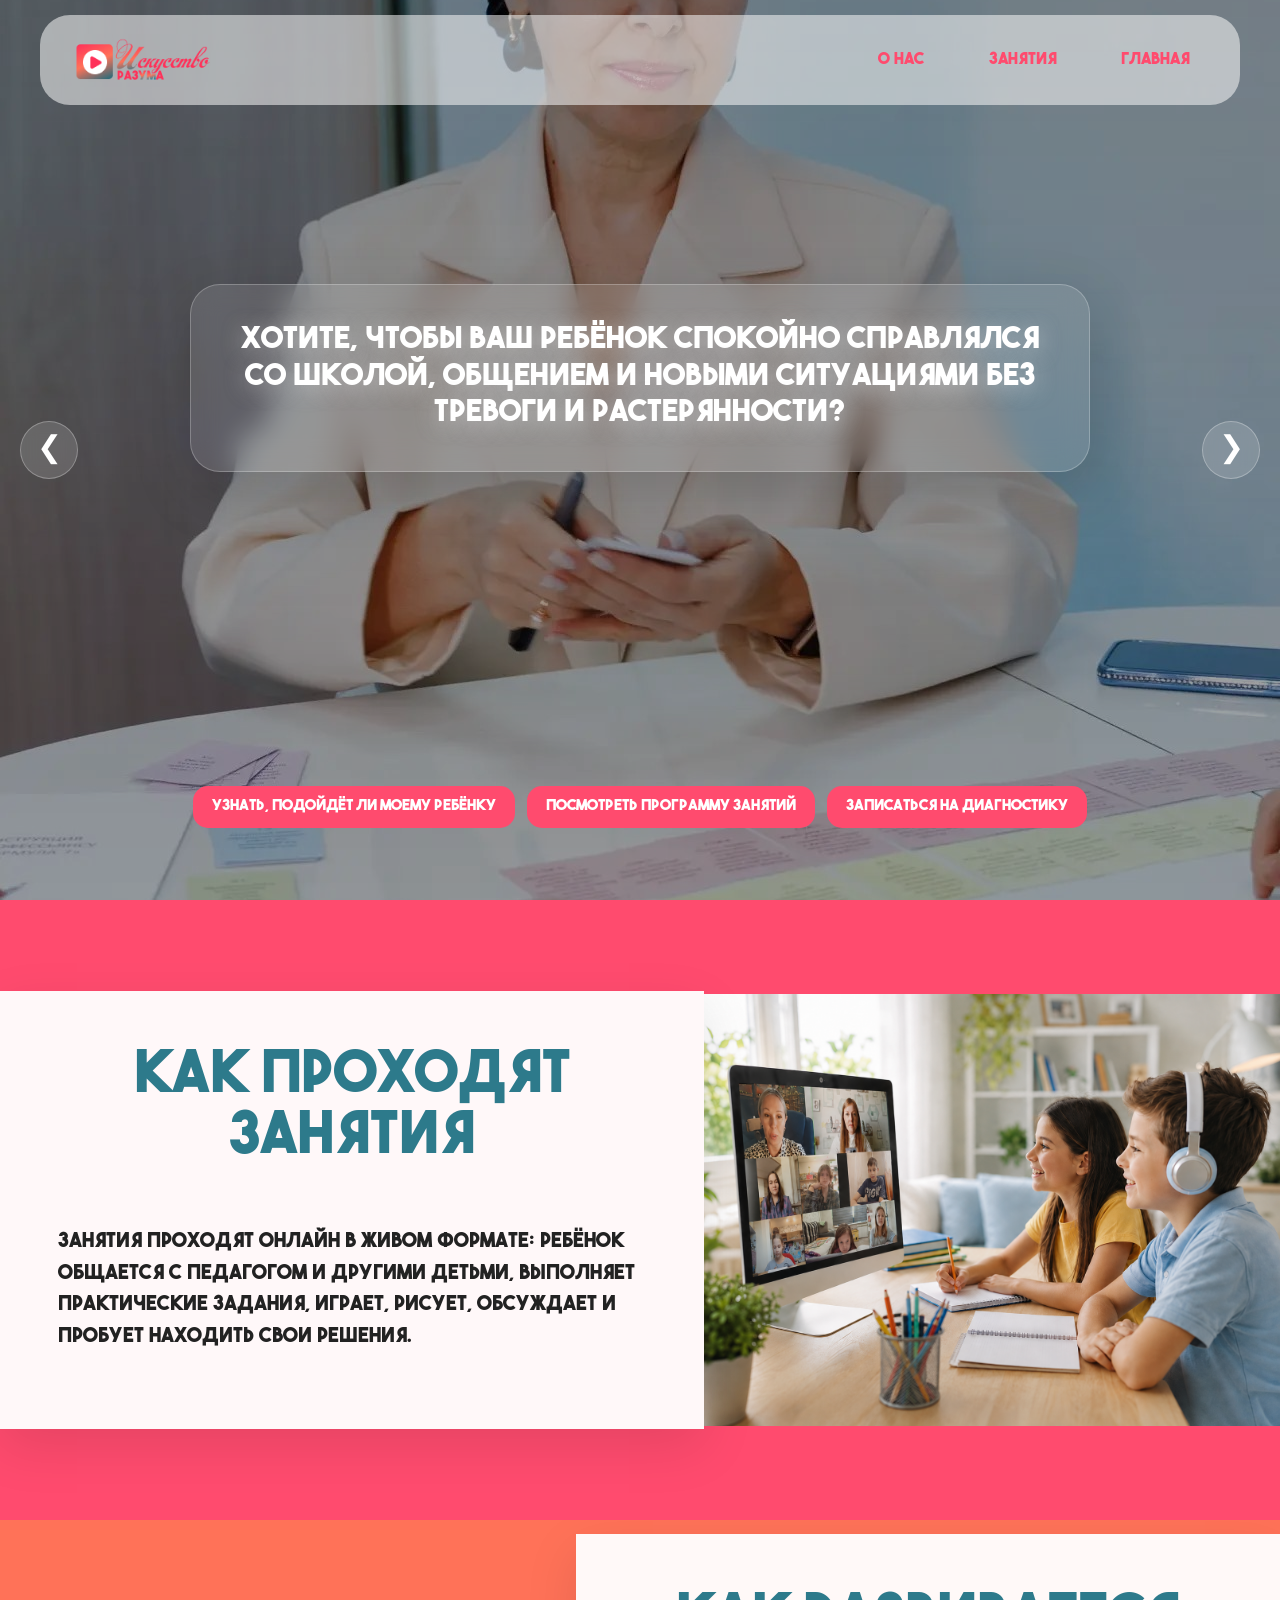
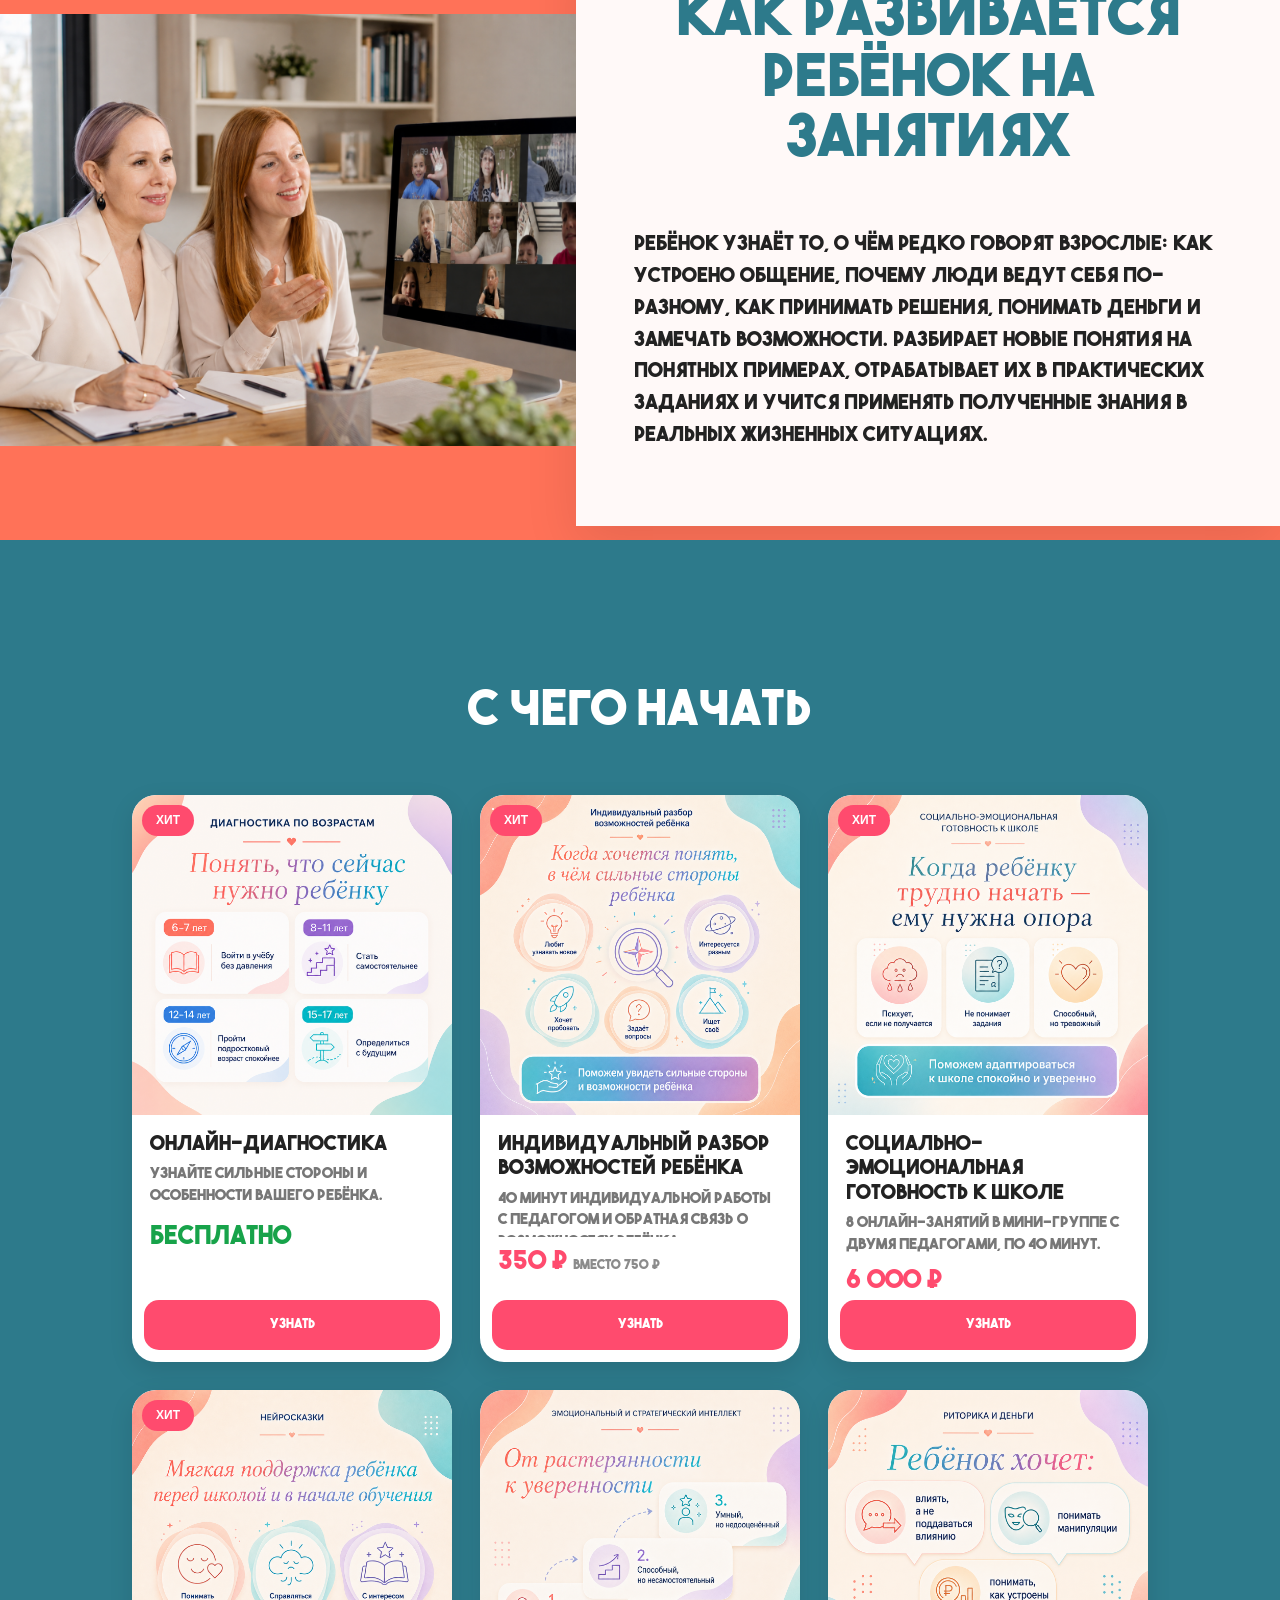
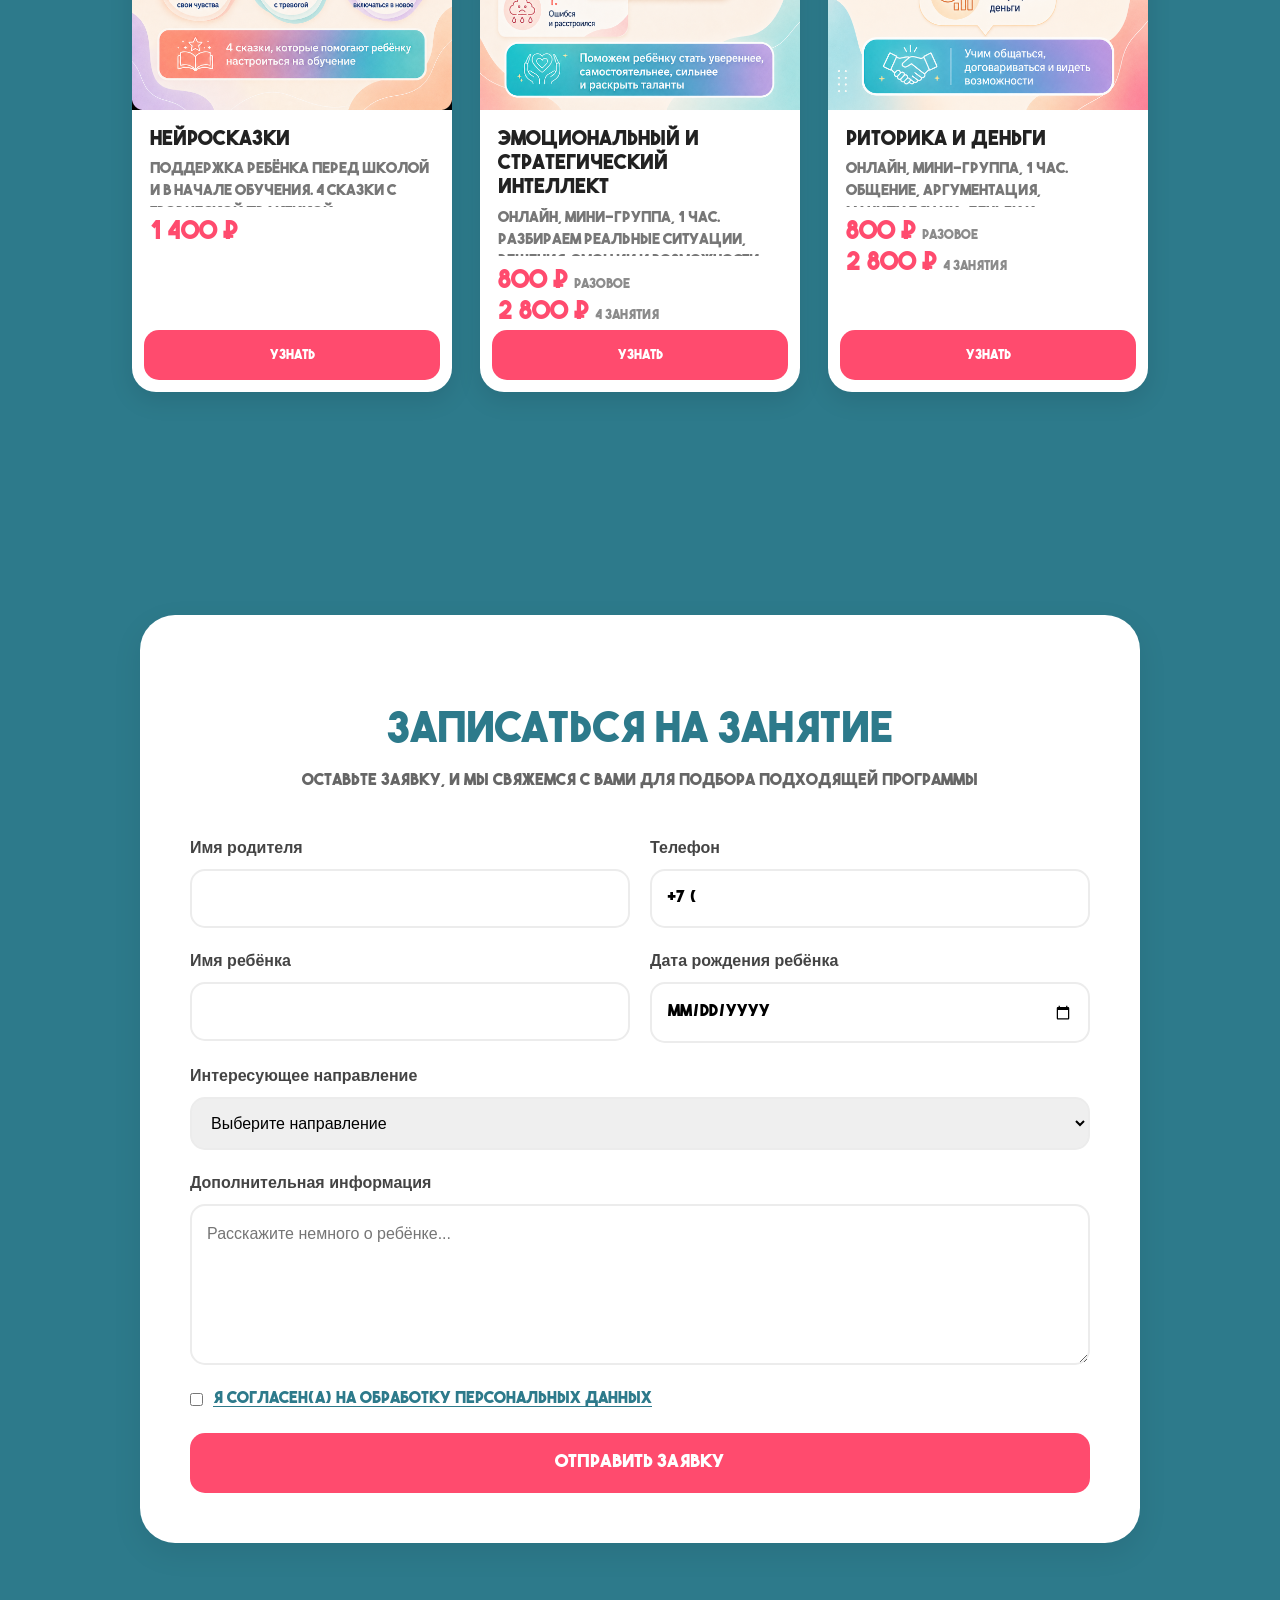
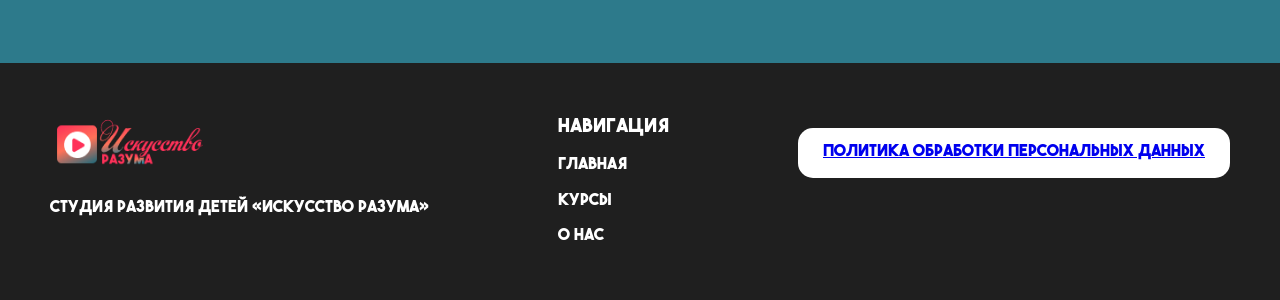
==== index.html @ f056a50c "сайт искуство разума закинул сайт" ====
<!-- Файл: index.html | Основные секции отмечены комментариями; стили находятся в css/style.css. -->
<!DOCTYPE html>
<html lang="ru">
<head>
<meta charset="UTF-8">
<meta name="viewport" content="width=device-width, initial-scale=1.0">
<title>Искусство Разума</title>

<link rel="stylesheet" href="css/style.css">
</head>

<body>

<header>
    <div class="logo"><img src="img/Frame 23.png"></div>

    <nav>
    <a href="about.html" class="nav-btn">О НАС</a>
    <a href="courses.html" class="nav-btn">ЗАНЯТИЯ</a>
    <a href="index.html" class="nav-btn">ГЛАВНАЯ</a>
    </nav>
    <button class="mobile-menu-toggle" type="button"
            aria-label="Открыть меню"
            aria-expanded="false">
        <span></span>
        <span></span>
        <span></span>
    </button>
</header>

<section class="hero-slider">
    
    
<button type="button" class="slider-btn prev">❮</button>
<button type="button" class="slider-btn next">❯</button>
    <div class="slides">

        <div class="slide active">
            <img src="img/1.jfif" alt="">
            <div class="slide-content">
                <h2>
                    Хотите, чтобы ваш ребёнок спокойно справлялся со школой, общением и новыми ситуациями без тревоги и растерянности?
                </h2>
            </div>
        </div>

        <div class="slide">
            <img src="img/2.jfif" alt="">
            <div class="slide-content">
                <h2>
                    На занятиях студии «Искусство Разума» через игру, 
                    творчество и практические задания ребёнок учится понимать себя, 
                    находить решения в непривычных ситуациях, общаться и действовать самостоятельно.
                </h2>
            </div>
        </div>

        <div class="slide">
            <img src="img/3.jfif" alt="">
            <div class="slide-content">
                <h2>
                    У нас не кружок творчества.
Игра, рисование и другие практики здесь становятся способом учиться думать, 
понимать себя, общаться и находить решения в реальных жизненных ситуациях
                </h2>
            </div>
        </div>

        <div class="slide">
            <img src="img/4.jfif" alt="">
            <div class="slide-content">
                <h2>В результате занятий ребёнок:</h2>
                <ul class="slide-list">
                    <li>Легче адаптируется к школе и коллективу</li>
                    <li>Лучше понимает неожиданные ситуации</li>
                    <li>Получает навыки общения и самостоятельности</li>
                    <li>Осваивает основы финансовой грамотности</li>
                </ul>
                

    
</div>
            </div>
        </div>

    </div>

    
<div class="hero-buttons">

        <a href="#register" class="hero-btn open-course" data-course="diagnostic">
            Узнать, подойдёт ли моему ребёнку
        </a>

        <a href="courses.html" class="hero-btn">
            Посмотреть программу занятий
        </a>

        <a href="#register" class="hero-btn open-course" data-course="diagnostic">
            Записаться на диагностику
        </a>

    </div>
</section>

<div class="slider-dots">

    <span class="dot active"></span>
    <span class="dot"></span>
    <span class="dot"></span>
    <span class="dot"></span>

</div>
<section class="teacher-section pink-section">

    <div class="teacher-info">

        <div class="teacher-title">
            <span class="blue"><h1>Как проходят занятия</h1></span>  
        </div>
    <br>
        <div class="teacher-text">
            <p>
                Занятия проходят онлайн в живом формате: ребёнок общается 
                с педагогом и другими детьми, выполняет практические задания, 
                играет, рисует, обсуждает и пробует находить свои решения.
            </p>
        
        </div>

    </div>

    <div class="teacher-photo">
        <img src="img/фото 1.png">
    </div>

</section>



<section class="teacher-section orange-section">

    <div class="teacher-photo">
        <img src="img/фото 2.png">
    </div>

    <div class="teacher-info">

        <div class="teacher-title">
            <span class="blue"><h1>Как развивается ребёнок на занятиях</h1></span>
            
        </div>
        <br>
        <p>
            Ребёнок узнаёт то, о чём редко говорят взрослые: как устроено общение, 
            почему люди ведут себя по-разному, как принимать решения, понимать деньги и замечать возможности. 
            Разбирает новые понятия на понятных примерах, отрабатывает их в практических заданиях и учится 
            применять полученные знания в реальных жизненных ситуациях.

    </div>

</section>




<section class="bestsellers">

    <h2 class="section-title">С чего начать</h2>

    <div class="best-grid">

        <div class="bestseller" data-course="diagnostic">
            <div class="badge">ХИТ</div>
            <div class="course-photo"><img src="img/диагн.png" alt="Онлайн-диагностика"></div>
            <h3>Онлайн-диагностика</h3>
            <p class="course-desc">Узнайте сильные стороны и особенности Вашего ребёнка.</p>
            <p class="price free">Бесплатно</p>
            <button type="button" class="course-btn open-course" data-course="diagnostic">УЗНАТЬ</button>
        </div>

        <div class="bestseller" data-course="individual">
            <div class="badge">ХИТ</div>
            <div class="course-photo"><img src="img/инд разбор (1).png" alt="Индивидуальный разбор возможностей ребёнка"></div>
            <h3>Индивидуальный разбор возможностей ребёнка</h3>
            <p class="course-desc">40 минут индивидуальной работы с педагогом и обратная связь о возможностях ребёнка.</p>
            <p class="price">350 ₽ <span class="old-price">вместо 750 ₽</span></p>
            <button type="button" class="course-btn open-course" data-course="individual">УЗНАТЬ</button>
        </div>

        <div class="bestseller" data-course="school-ready">
            <div class="badge">ХИТ</div>
            <div class="course-photo"><img src="img/СЭИ.png" alt="Социально-эмоциональная готовность к школе"></div>
            <h3>Социально-эмоциональная готовность к школе</h3>
            <p class="course-desc">8 онлайн-занятий в мини-группе с двумя педагогами, по 40 минут.</p>
            <p class="price">6 000 ₽</p>
            <button type="button" class="course-btn open-course" data-course="school-ready">УЗНАТЬ</button>
        </div>

        <div class="bestseller" data-course="neuro">
            <div class="badge">ХИТ</div>
            <div class="course-photo"><img src="img/НейроСказки (1).png" alt="НейроСказки"></div>
            <h3>НейроСказки</h3>
            <p class="course-desc">Поддержка ребёнка перед школой и в начале обучения. 4 сказки с творческой практикой.</p>
            <p class="price">1 400 ₽</p>
            <button type="button" class="course-btn open-course" data-course="neuro">УЗНАТЬ</button>
        </div>

        <div class="bestseller" data-course="intelligence">
            <div class="course-photo"><img src="img/интеллект.png" alt="Эмоциональный и стратегический интеллект"></div>
            <h3>Эмоциональный и стратегический интеллект</h3>
            <p class="course-desc">Онлайн, мини-группа, 1 час. Разбираем реальные ситуации, решения, эмоции и возможности.</p>
            <p class="price">800 ₽ <span class="price-note">разовое</span><br>2 800 ₽ <span class="price-note">4 занятия</span></p>
            <button type="button" class="course-btn open-course" data-course="intelligence">УЗНАТЬ</button>
        </div>

        <div class="bestseller" data-course="rhetoric">
            <div class="course-photo"><img src="img/риторика и деньги.png" alt="Риторика и Деньги"></div>
            <h3>Риторика и Деньги</h3>
            <p class="course-desc">Онлайн, мини-группа, 1 час. Общение, аргументация, манипуляции, деньги и осознанный выбор.</p>
            <p class="price">800 ₽ <span class="price-note">разовое</span><br>2 800 ₽ <span class="price-note">4 занятия</span></p>
            <button type="button" class="course-btn open-course" data-course="rhetoric">УЗНАТЬ</button>
        </div>

    </div>
</section>


<!-- ///////////////////////////////////////////////////////// -->
<section class="registration" id="register">


    <h2>Записаться на занятие</h2>

    <p class="form-subtitle">
        Оставьте заявку, и мы свяжемся с вами для подбора подходящей программы
    </p>

    <form class="register-form" id="registerForm" action="#" method="post">

        <div class="form-row">

            <div class="input-group">
                <label for="parentName">Имя родителя</label>
                <input id="parentName" name="parent_name" type="text" autocomplete="name" required>
            </div>

            <div class="input-group">
                <label for="phone">Телефон</label>
                <input id="phone" name="phone" type="tel" inputmode="tel" autocomplete="tel" value="+7 (" placeholder="+7 (___) ___-__-__" maxlength="18" required>
            </div>

        </div>

        <div class="form-row">

            <div class="input-group">
                <label for="childName">Имя ребёнка</label>
                <input id="childName" name="child_name" type="text" required>
            </div>

            <div class="input-group">
                <label for="childBirthDate">Дата рождения ребёнка</label>
                <input id="childBirthDate" name="child_birth_date" type="date" required>
            </div>

        </div>

        <div class="input-group">

            <label for="courseSelect">Интересующее направление</label>

            <select id="courseSelect" name="course" required>
                <option value="" selected disabled>Выберите направление</option>
                <option value="diagnostic">Онлайн-диагностика</option>
                <option value="individual">Индивидуальный разбор возможностей ребёнка</option>
                <option value="school-ready">Социально-эмоциональная готовность к школе (6–8 лет)</option>
                <option value="neuro">НейроСказки — поддержка ребёнка перед школой и в начале обучения</option>
                <option value="intelligence">Эмоциональный и стратегический интеллект (8–16 лет)</option>
                <option value="rhetoric">Риторика и Деньги (10–17 лет)</option>
            </select>

        </div>

        <div class="input-group">

            <label>Дополнительная информация</label>

            <textarea
                id="additionalInfo"
                name="additional_info"
                rows="5"
                placeholder="Расскажите немного о ребёнке..."
            ></textarea>

        </div>

        <div class="checkbox">

            <input
                type="checkbox"
                id="agree"
                name="personal_data_consent"
                value="1"
                required
            >

            <label for="agree">
                <a href="FAQ.html">Я согласен(а) на обработку персональных данных</a>
            </label>

        </div>

        <button type="submit" class="submit-btn">
            Отправить заявку
        </button>

    </form>

</section>
<button type="button" id="scrollTopBtn">↑</button>
<footer id="contacts">

    <div class="footer-left">

            <img

                src="img/Frame 23.png"

                

            >

            <p>

                Студия развития детей

                «Искусство Разума»

            </p>

        </div>

    <div class="footer-center">

        <h3>Навигация</h3>

        <a href="index.html">Главная</a>
        <a href="courses.html">Курсы</a>
        <a href="about.html">О нас</a>

    </div>

    <div class="footer-right">


         <a
            href="FAQ.html"
            class="faq-btn"
        >Политика обработки персональных данных</a>

    </div>

</footer>

<!-- ///////////////////////////////////////////////////////// -->
 <!-- skript form -->
<!-- ///// -->
<script src="js/script.js" defer></script>
<script src="js/site-content.js" defer></script>
<script src="js/cloudflare-api.js"></script>
</body>
</html>
---- css/style.css ----
/* ---------- 0. ШРИФТЫ И ПЕРЕМЕННЫЕ ---------- */

@font-face {
    font-family: "SchoolTitle";
  src: url("../fonts/TheBoldFontPro(CyrLat)-Bold.ttf") format("truetype"),
         url("../fonts/TheBoldFontPro(CyrLat)-Bold.woff2") format("woff2");
    font-weight: 400;
    font-style: normal;
}

@font-face {
    font-family: "SchoolText";
    src: url("../fonts/TheBoldFontPro(CyrLat)-Bold.ttf") format("truetype"),
         url("../fonts/TheBoldFontPro(CyrLat)-Bold.woff2") format("woff2");
    font-weight: 700;
    font-style: normal;
}

/* @font-face {
    font-family: "ArtMind";
    src: url("../fonts/ArtMind.woff2") format("woff2"),
         url("../fonts/ArtMind.ttf") format("truetype");
    font-weight: 400;
    font-style: normal;
} */

:root{
    --green:#1b2d1c;
    --beige:#ddddc6;
    --gold:#d9b215;
    --light:#f7f6f2;
    --radius:24px;
    --shadow: 0 12px 35px rgba(0,0,0,.08);
    --transition:.35s ease;
}

/* ---------- 1. ГЛОБАЛЬНЫЕ НАСТРОЙКИ ---------- */

*{
    margin:0;
    padding:0;
    box-sizing:border-box;
}

html{
    scroll-behavior:smooth;
    overflow-x:hidden;
}

body{
    margin:0;
    background: var(--light);
    color:#222;
    /* Единый базовый шрифт для всего документа до переопределения */
    font-family: Arial, sans-serif;
    line-height: 1.6;
}

/* Переопределение базовых тегов после body */
h1,
h2,
h3,
h4,
p,
a,
button,
input,
select,
textarea {
    font-family: inherit;
    line-height: inherit;
}

/* Специфичные семейства шрифтов */
h1,
/* h2, */
.hero-title,
.logo {
    font-family: "SchoolTitle";
    font-weight: 400;
    line-height: 1.05;
}

h2,
h3,
h4,
p,
a,
button,
input,
.select {
    font-family: "SchoolText";
}

/* ---------- 2. ХЕДЕР И ОБЩИЕ ЭЛЕМЕНТЫ ---------- */

header{
    position: fixed;
    top: 15px;
    left: 50%;
    transform: translateX(-50%);
    width: calc(100% - 30px);
    max-width: 1200px;
    height: 90px;
    z-index: 1000;
    display: flex;
    justify-content: space-between;
    align-items: center;
    padding: 15px 30px;
    background: rgba(247, 247, 247, 0.555);
    border-radius: 30px;
}

.logo img{
    height:55px;
    display: block;
}

nav a{
    text-decoration:none;
    margin-left:20px;
    color:#FF4B6E;
    font-weight:bold;
    transition: color var(--transition);
}
.nav-btn{
     overflow:hidden;
    position: relative;
    padding: 10px 20px;
    border-radius: 30px;
    color: #FF4B6E;
    transition: all var(--transition);
    text-decoration: none;
}

.nav-btn::before{
    content:"";
    position:absolute;
    left:50%;
    top:50%;
    width:0;
    height:0;
    background:#FF4B6E;
    border-radius:40px;
    transform:translate(-50%,-50%);
    transition:width var(--transition), height var(--transition);
    z-index:-1;
}

.nav-btn:hover::before{
    width:110%;
    height:110%;
}

.nav-btn:hover{
    color:#2D7A8B;
}

footer{
    background:#1f1f1f;
    color:white;
    margin-top:80px;
    padding:50px;
    display:flex;
    justify-content:space-between;
    align-items:flex-start;
    gap:40px;
    flex-wrap:wrap;
}

.footer-left img{
    height:60px;
    margin-bottom:15px;
}

.footer-center,
.footer-right{
    display:flex;
    flex-direction:column;
    gap:10px;
}

.footer-center a{
    color:white;
    text-decoration:none;
    transition:.3s;
}

.footer-center a:hover{
    color:#FF4B6E;
}

.faq-btn{
    margin-top:15px;
    border:none;
    padding:12px 25px;
    border-radius:15px;
    background:rgb(255, 255, 255);
    cursor:pointer;
    font-weight:700;
    transition: var(--transition);
}

/* Кнопка скролла вверх */
#scrollTopBtn{
    position:fixed;
    bottom:30px;
    left:50%;
    transform:translateX(-50%);
    width:60px;
    height:60px;
    border:none;
    border-radius:50%;
    background:#FF4B6E;
    color:white;
    font-size:28px;
    cursor:pointer;
    z-index:9999;
    opacity:0;
    visibility:hidden;
    transition:.3s;
    box-shadow: 0 8px 20px rgba(0,0,0,.25);
}

#scrollTopBtn.show{
    opacity:1;
    visibility:visible;
}

#scrollTopBtn:hover{
    transform: translateX(-50%) translateY(-5px);
    background:#FF4B6E;
}

/* ---------- 3. ГЛАВНАЯ СТРАНИЦА (HERO) ---------- */

.course{
    background:
    linear-gradient(
        135deg,
        rgba(255,255,255,.95),
        rgba(255,255,255,.75)
    );
    backdrop-filter:blur(10px);
}

.slide::before{
    content:"";
    position:absolute;
    inset:0;
    background:
    linear-gradient(
        rgba(0,0,0,.45),
        rgba(0,0,0,.35)
    );
    z-index:1;
}

.hero-slider{
    position:relative;
    width:100%;
    height:100vh;
    overflow:hidden;
}

.slide{
    position:absolute;
    width:100%;
    height:100%;
    opacity:0;
    transition:opacity 1s ease-in-out;
}

.slide.active{
    opacity:1;
}

.slide img{
    width:100%;
    height:100%;
    object-fit:cover;
}
.slide-list{
    color:#fff;
    margin-top:20px;
    text-align:left;
    padding-left:25px;
    font-size:22px;
}

.slide-list li{
    margin-bottom:10px;
}

.slide-content{
    position:absolute;
    z-index:2;
    left:50%;
    top:50%;
    transform:translate(-50%,-50%);
    max-width:1100px;
    text-align:center;
    padding:40px;
    backdrop-filter:blur(10px);
    background:rgba(255, 255, 255, 0.08);
    border:1px solid rgba(255,255,255,.15);
    border-radius:30px;
}

.slide.active .slide-content{
    animation:slideText .8s ease forwards;
}

@keyframes slideText{
    from{
        opacity:0;
        transform: translate(-50%,-40%);
    }
    to{
        opacity:1;
        transform: translate(-50%,-50%);
    }
}

.slide-content h2{
    color:white;
    font-size:30px;
    line-height:1.15;
    max-width:800px;
    margin:auto;
    text-shadow: 0 4px 20px rgba(227, 227, 227, 0.5);
}

.slider-dots{
    position:absolute;
    bottom:40px;
    left:50%;
    transform:translateX(-50%);
   z-index: 8; /* Меньше, чем у кнопок */
}

.dot{
    width:14px;
    height:14px;
    border-radius:50%;
    background:white;
    opacity:.4;
    cursor:pointer;
    transition: all var(--transition);
}

.dot.active{
    opacity:1;
    transform:scale(1.3);
    background:#FF4B6E;
}

.slider-btn{
    position:absolute;
    top:50%;
    transform:translateY(-50%);
    width:70px;
    height:70px;
    border:none;
    border-radius:50%;
    background:rgba(250, 250, 250, 0.2);
    color:white;
    font-size:30px;
    cursor:pointer;
    z-index:100;
    transition: all var(--transition);
}

.prev{ left:20px; }
.next{ right:20px; }

.slider-btn:hover{
    transform:scale(1.12) translateY(-50%);
    background:white;
    color:#222;
}

.hero-buttons{
    display:flex;
    justify-content:center;
    gap:20px;
    flex-wrap:wrap;
    position:absolute;
    left: 50%;
    transform: translateX(-50%); /* Центрируем горизонтально */
    bottom: 18%; /* <--- ВНИМАНИЕ НА ЭТО ЗНАЧЕНИЕ! */
    z-index: 9; /* Над точками навигации (.dot) */
}

.hero-btn{
    background:#FF4B6E;
    color:white;
    text-decoration:none;
    padding:16px 25px;
    border-radius:18px;
    font-weight:700;
    transition:all var(--transition);
    display:inline-flex;
    align-items:center;
    justify-content:center;
}

.hero-btn:hover{
    background:#FF4B6E;
    transform:translateY(-3px);
}

/* ---------- 4. РАЗДЕЛ СПЕЦИАЛИСТОВ ---------- */

.teacher-section{
    width:100%;
    min-height:600px;
    display:flex;
    align-items:flex-end;      /* Фото прижимаются вниз */
    justify-content:space-between;
    padding:0;
    overflow:hidden;
}

.teacher-info{
    width:55%;
    margin:40px;
    background:#fff;
    border-radius:35px;
    padding:35px;
    z-index:2;
}


.teacher-photo{
    width:45%;
    height:600px;
    display:flex;
    align-items:flex-end;      /* Фото стоит на "полу" */
}

.teacher-photo img{
    width:100%;
    height:100%;
    object-fit:contain;
    object-position:bottom;
    display:block;
}

.teacher-title .blue{
    display:block;
    font-size:58px;
    color:#2D7A8B;
    font-weight:900;
}

.teacher-title .red{
    display:block;
    font-size:46px;
    color:#FF4B6E;
    font-weight:900;
}

.teacher-title .sub{
    display:block;
    font-size:22px;
    color:#FF4B6E;
    margin-top:10px;
}

.pink-section{ background:#FF4B6E; }
.orange-section{ background:#FF7258; }

.teacher-info h2{
    font-size:48px;
    margin-bottom:30px;
    color:#FF4B6E;
}

.teacher-text{
    display:flex;
    gap:40px;
}

.teacher-text p{
    flex:1;
}

/* ---------- 5. ЛУЧШИЕ ПРОДАЖИ ---------- */

.bestsellers{
    background:#2D7A8B;
    padding:100px 0;
}

.section-title{
    text-align:center;
    font-size:48px;
    font-weight:700;
    margin-bottom:50px;
    color:#ffffff;
}

.best-grid{
    display:grid;
    grid-template-columns: repeat(auto-fit, minmax(260px, 280px));
    justify-content:center;
    gap:25px;
}

.bestseller{
    display:flex;
    flex-direction:column;
    min-height:430px;
    background:white;
    border-radius:25px;
    overflow:hidden;
    box-shadow:0 5px 11px rgba(0,0,0,.08);
    position:relative;
    transition:transform var(--transition);
}

.bestseller:hover{
    transform:translateY(-8px);
}

.badge{
    position:absolute;
    top:10px;
    left:10px;
    background:#FF4B6E;
    color:white;
    padding:6px 14px;
    border-radius:20px;
    font-size:12px;
    font-weight:700;
    z-index:10;
}

.new{
    background:#FF7258;
}

.course-photo{
    height:180px;
    background:#efefef;
    overflow:hidden;
}

.course-photo img{
    width:100%;
    height:100%;
    object-fit:cover;
}

.bestseller h3{
    padding:15px 15px 5px;
    font-size:22px;
    overflow-wrap: break-word;
    word-break: break-word;
}

.course-desc{
    flex: 1;
    padding:0 15px;
    color:#666666;
    line-height:1.5;
    overflow-wrap:break-word;
}

.price{
    padding:10px 15px;
    font-size:28px;
    font-weight:bold;
    color:#ff4f87;
}

.free{
    color:#17a34a;
}

.course-btn{
    margin-top:auto;
    width:calc(100% - 20px);
    height:50px;
    margin:15px 10px;
    border:none;
    border-radius:15px;
    background:#FF4B6E;
    color:white;
    text-decoration:none;
    display:flex;
    justify-content:center;
    align-items:center;
    font-weight:700;
    transition:background var(--transition), transform var(--transition);
    cursor:pointer;
}

.course-btn:hover{
    background:#FF4B6E;
    transform:translateY(-3px);
}

/* ---------- 6. РЕГИСТРАЦИЯ ---------- */

.registration{
    max-width:1000px;
    margin:120px auto;
    background:white;
    padding:50px;
    border-radius:35px;
    box-shadow:0 10px 30px rgba(0,0,0,.08);
}

.registration h2{
    text-align:center;
    font-size:42px;
    margin-bottom:10px;
    color:#2D7A8B;
}

.form-subtitle{
    text-align:center;
    color:#666;
    margin-bottom:40px;
}

.register-form{
    display:flex;
    flex-direction:column;
    gap:20px;
}

.form-row{
    display:grid;
    grid-template-columns:1fr 1fr;
    gap:20px;
}

.input-group{
    display:flex;
    flex-direction:column;
}

.input-group label{
    margin-bottom:8px;
    font-weight:600;
    color:#444;
}

.input-group input,
.input-group select,
.input-group textarea{
    padding:15px;
    border:2px solid #ececec;
    border-radius:15px;
    font-size:16px;
    transition:border-color var(--transition);
}

.input-group input:focus,
.input-group select:focus,
.input-group textarea:focus{
    outline:none;
    border-color:#FF4B6E;
}

.checkbox{
    display:flex;
    align-items:center;
    gap:10px;
}

.submit-btn{
    height:60px;
    border:none;
    border-radius:15px;
    background:#FF4B6E;
    color:white;
    font-size:18px;
    font-weight:700;
    cursor:pointer;
    transition:all var(--transition);
}

.submit-btn:hover{
    background:#FF4B6E;
    transform:translateY(-3px);
}

/* ---------- 7. СТРАНИЦА "О НАС" ---------- */

/* =========================================================
   ABOUT — ОСНОВНОЙ ФОН СТРАНИЦЫ
========================================================= */

body {
    background: #2D7A8B;
}


/* =========================================================
   ABOUT — ГЛАВНЫЙ ЭКРАН
========================================================= */

.about-hero {
    position: relative;

    width: 100%;
    min-height: 100vh;

    display: flex;
    align-items: center;
    justify-content: center;

    padding: 120px 20px 60px;

    box-sizing: border-box;

    background-image:
        linear-gradient(
            rgba(20, 50, 60, 0.45),
            rgba(20, 50, 60, 0.60)
        ),
        url("../img/about-main.jpg");

    background-size: cover;
    background-position: center;
    background-repeat: no-repeat;
}


/* =========================================================
   СТЕКЛЯННЫЙ БЛОК НА ГЛАВНОМ ЭКРАНЕ
========================================================= */

.about-hero__glass {
    width: min(850px, 90%);

    padding: 50px 60px;

    box-sizing: border-box;

    text-align: center;

    border-radius: 30px;

    background: rgba(255, 255, 255, 0.15);

    border: 1px solid rgba(255, 255, 255, 0.40);

    backdrop-filter: blur(14px);
    -webkit-backdrop-filter: blur(14px);

    box-shadow:
        0 15px 45px rgba(0, 0, 0, 0.25);
}


/* ГЛАВНЫЙ ЗАГОЛОВОК */

.about-hero__glass h1 {
    margin: 0 0 25px;

    font-family: "SchoolTitle", sans-serif;

    font-size: clamp(50px, 7vw, 95px);

    line-height: 1;

    color: #FF4B6E;
}


/* ОБЫЧНЫЙ ТЕКСТ */

.about-hero__glass p {
    margin: 0 auto;

    max-width: 750px;

    font-family: "SchoolText", sans-serif;

    font-size: clamp(18px, 2vw, 27px);

    line-height: 1.5;

    color: #ffffff;
}


/* =====================================================
   БЛОК ДИПЛОМОВ
===================================================== */

.diploma-section {
    width: 100%;

    padding: 80px 8%;

    box-sizing: border-box;

    display: grid;

    grid-template-columns: repeat(3, 1fr);

    gap: 25px;

    background: #2D7A8B;
}


/* КАРТОЧКИ */

.diploma-card {
    min-height: 230px;

    padding: 35px 25px;

    border: 1px solid rgba(255,255,255,0.45);

    border-radius: 30px;

    background: rgba(255,255,255,0.14);

    backdrop-filter: blur(12px);
    -webkit-backdrop-filter: blur(12px);

    cursor: pointer;

    text-align: center;

    transition: 0.3s ease;

    box-shadow:
        0 10px 30px rgba(0,0,0,0.12);
}


.diploma-card:hover {
    transform: translateY(-8px);

    background: rgba(255,255,255,0.22);

    box-shadow:
        0 20px 40px rgba(0,0,0,0.2);
}


.diploma-card h3 {
    margin: 0 0 18px;

    font-family: "SchoolTitle", sans-serif;

    font-size: 34px;

    line-height: 1.1;

    color: #FF4B6E;
}


.diploma-card p {
    margin: 0;

    font-family: "SchoolText", sans-serif;

    font-size: 18px;

    line-height: 1.5;

    color: white;
}


/* =====================================================
   ВСПЛЫВАЮЩЕЕ ОКНО
===================================================== */

.diploma-popup {

    position: fixed;

    inset: 0;

    z-index: 10000;

    display: none;

    align-items: center;

    justify-content: center;

    padding: 20px;

    box-sizing: border-box;

    background: rgba(0,0,0,0.75);
}


/* КОГДА ОКНО ОТКРЫТО */

.diploma-popup.show {
    display: flex;
}


/* БЕЛОЕ ОКНО */

.diploma-popup-box {

    position: relative;

    width: min(1000px, 95vw);

    max-height: 90vh;

    overflow-y: auto;

    padding: 45px;

    box-sizing: border-box;

    border-radius: 30px;

    background: white;

    box-shadow:
        0 25px 80px rgba(0,0,0,0.4);
}


/* ЗАГОЛОВОК */

.diploma-popup-box h2 {

    margin: 0 60px 35px 0;

    font-family: "SchoolTitle", sans-serif;

    font-size: 45px;

    line-height: 1.1;

    color: #FF4B6E;
}


/* КРЕСТИК */

.diploma-popup-close {

    position: absolute;

    top: 15px;

    right: 15px;

    width: 50px;

    height: 50px;

    border: none;

    border-radius: 50%;

    background: #FF4B6E;

    color: white;

    font-size: 35px;

    line-height: 45px;

    cursor: pointer;

    transition: 0.25s ease;
}


.diploma-popup-close:hover {

    transform: rotate(90deg);

    background: #e83d5f;
}


/* =====================================================
   ФОТОГРАФИИ
===================================================== */

.diploma-photos {

    display: grid;

    grid-template-columns: repeat(3, 1fr);

    gap: 20px;
}


.diploma-photos img {

    width: 100%;

    height: 300px;

    display: block;

    object-fit: contain;

    padding: 10px;

    box-sizing: border-box;

    border-radius: 18px;

    background: #f3f3f3;
}


/* =====================================================
   ТЕЛЕФОН
===================================================== */

@media (max-width: 900px) {

    .diploma-section {

        grid-template-columns: 1fr;

        padding: 60px 20px;

    }


    .diploma-card {

        min-height: 180px;

    }


    .diploma-popup-box {

        padding: 35px 20px 25px;

    }


    .diploma-popup-box h2 {

        font-size: 35px;

    }


    .diploma-photos {

        grid-template-columns: 1fr;

    }


    .diploma-photos img {

        height: 350px;

    }

}
.stats {
    width: 100%;

    display: grid;

    grid-template-columns: repeat(4, 1fr);

    gap: 25px;

    padding: 80px 8%;

    box-sizing: border-box;

    background: #2D7A8B;
}


.stat {
    min-height: 210px;

    padding: 30px;

    display: flex;

    flex-direction: column;

    align-items: center;

    justify-content: center;

    box-sizing: border-box;

    text-align: center;

    border-radius: 30px;

    border: 1px solid rgba(255, 255, 255, 0.4);

    background: rgba(255, 255, 255, 0.15);

    backdrop-filter: blur(12px);
    -webkit-backdrop-filter: blur(12px);

    box-shadow:
        0 10px 25px rgba(0, 0, 0, 0.12);
}


.stat h2 {
    margin: 0 0 15px;

    font-family: "SchoolTitle", sans-serif;

    font-size: clamp(48px, 5vw, 75px);

    line-height: 1;

    color: #FF4B6E;
}


.stat p {
    margin: 0;

    font-family: "SchoolText", sans-serif;

    font-size: 18px;

    line-height: 1.5;

    color: #ffffff;
}



/* ---------- 8. СТРАНИЦА КУРСОВ ---------- */

.courses-page{
    display:flex;
    gap:40px;
    padding:40px;
    margin-top: 120px;
}

.filters{
    width: 330px;
    background:rgb(255, 255, 255);
    padding:25px;
    border-radius:25px;
    box-shadow:0 8px 25px rgba(0,0,0,.08);
    height:fit-content;
}

.filters h2{
    text-align:center;

    color:#FF4B6E;

    margin-bottom:30px;

    font-size:30px;
}

.filter-group h3{

    margin-bottom:15px;

    color:#444;

    font-size:18px;

}

.filter-group{

    margin-bottom:30px;

    padding-bottom:25px;

    border-bottom:1px solid #ececec;

}
.filter-btn {

    width:100%;

    padding:14px 18px;

    margin-bottom:10px;

    border:none;

    border-radius:16px;

    background:#f3f3f3;

    cursor:pointer;

    transition:.25s;

    text-align:left;

    font-size:15px;

}
    
   


.filter-btn:hover{

    background:#ffe6ef;

    color:#ff4f87;

    transform:translateX(6px);

}

.filter-btn.active{
    background:#FF4B6E;
    color:white;
    box-shadow:0 5px 15px rgba(255,79,135,.4);
    transform:scale(1.03);
}
.reset-filters{

    width:100%;

    height:52px;

    border:none;

    border-radius:16px;

    background:#1b2d1c;

    color:white;

    font-size:16px;

    cursor:pointer;

    transition:.3s;

}

.reset-filters:hover{

    background:#29472a;

    transform:translateY(-2px);

}

.courses-grid{
    flex:1;
    display:grid;
    grid-template-columns: repeat(auto-fit, minmax(260px, 280px));
    justify-content:center;
    align-content:start;
    gap:25px;
}

.course-card{
    display:flex;
    flex-direction:column;
    min-height:420px;
    background:rgb(255, 255, 255);
    border-radius:25px;
    overflow:hidden;
    box-shadow:0 8px 20px rgba(0,0,0,.08);
    position:relative;
    transition:transform var(--transition);
}

.course-card:hover{
    transform:translateY(-8px);
}

.course-card .badge{
    position:absolute;
    top:15px;
    left:15px;
    background:#FF4B6E;
    color:white;
    padding:6px 14px;
    border-radius:20px;
    font-size:12px;
    z-index:10;
}

.course-photo{
    height:180px;
    background:#efefef;
    display:flex;
    justify-content:center;
    align-items:center;
}

.course-photo img{
    width:100%;
    height:100%;
    object-fit:cover;
}

.course-card h3{
    padding:15px 15px 5px;
    font-size:22px;
    overflow-wrap:break-word;
    word-break:break-word;
}

.course-card p{
    margin-bottom:15px;
    padding:0 15px;
    color:#FF4B6E;
    font-size:24px;
    font-weight:bold;
}

.course-desc{
    padding:0 15px;
    min-height:80px;
    overflow-wrap:break-word;
    flex-grow: 1;
}

.course-card button,
.course-card .course-btn{
    width:calc(100% - 20px);
    height:50px;
    margin:15px 10px;
    border:none;
    border-radius:15px;
    background:#FF4B6E;
    color:white;
    text-decoration:none;
    display:flex;
    justify-content:center;
    align-items:center;
    font-weight:700;
    cursor:pointer;
    transition:background var(--transition), transform var(--transition);
}

.course-card button:hover,
.course-card .course-btn:hover{
    background:#FF4B6E;
    transform:translateY(-3px);
}
.courses-page{

    display:flex;

    gap:40px;

    padding:40px;

    margin-top:120px;

    align-items:flex-start;

}


/* ---------- 9. АДАПТИВ ---------- */

@media(max-width:1200px){
    .about-frame__top{
        grid-template-columns: 1fr;
        text-align: center;
    }
    .about-frame__subtitle{
        text-align: center;
    }
}

@media(max-width:900px){
    .about-frame{
        padding-top:170px;
    }
    .about-frame__title{
        font-size:42px;
    }
    .stats{
        grid-template-columns: repeat(2, 1fr);
        padding:40px;
    }
    .about-hero{
        padding: 40px 20px;
    }
    .about-hero h1{
        font-size: 60px;
    }
    .courses-page{
        flex-direction: column;
    }
    .filters{
        width: 100%;
    }
}


/* adaptiv */
/* Адаптивность */
@media screen and (max-width: 768px) {
    /* Для телефонов и маленьких планшетов (портретная ориентация) */

    .slide-content h1 { /* Уменьшаем заголовок */
        font-size: 24px !important; /* Важно перебить inline-стили из HTML */
        line-height: 1.5;
    }

    .slide-content ul li { /* Если есть список */
        margin-bottom: 10px;
        font-size: 18px;
    }

    .slide-content {
        top: calc(50% + 9vh); /* Сдвигаем текст ниже по центру */
        padding: 20px; /* Убираем лишние отступы внутри овала */
    }

    .hero-buttons-new,
    .slider-dots {
        bottom: 16%; /* Поднимаем всё вверх, т.к. экран стал выше */
    }
}

@media screen and (min-width: 768px) and (max-width: 1024px) {
    /* Для средних планшетов (альбомная/портретная ориентация) */

    .slide-content h1 {
        font-size: 36px;
    }

    .slide-content {
        max-width: none; /* Растягиваем текст на всю ширину */
        width: 80%;
        left: 10%;
    }

    .hero-buttons-new a {
        padding: 14px 28px; /* Делаем кнопки чуть уже для удобства */
    }
}

@media screen and (min-width: 1024px) and (max-width: 1200px) {
    /* Для больших планшетов и ноутбуков с маленьким разрешением */

    .slide-content h1 {
        font-size: 48px;
    }

    .hero-buttons-new,
    .slider-dots {
        bottom: auto; /* Возвращаемся к фиксированным значениям */
        transform: none;
    }

    .hero-buttons-new {
        position: relative; /* Вытаскиваем их из абсолютного позиционирования */
        display: flex;
        justify-content: center;
        gap: 30px;
        margin-top: 40px; /* Отступ от текста */
    }

    .slider-dots {
        margin-top: 20px; /* Переносим точки вниз */
    }
}




.course-modal{
    position:fixed;
    inset:0;
    background:rgba(0,0,0,.65);
    display:none;
    justify-content:center;
    align-items:center;
    z-index:9999;
}

.course-modal.active{
    display:flex;
}

.modal-content{
    width:900px;
    max-width:95%;
    background:#fff;
    border-radius:35px;
    overflow:hidden;
    display:grid;
    grid-template-columns:1fr 1fr;
}

.modal-left{
    position:relative;
    display:flex;
    justify-content:center;
    align-items:center;
    min-height:550px;
}

.modal-left img{
    width:90%;
    max-height:450px;
    object-fit:contain;
}

.modal-right{
    padding:40px;
    border-left:8px solid #ff4f87;
    display:flex;
    flex-direction:column;
}

.modal-right h2{
    font-size:42px;
    margin-bottom:20px;
}

.modal-right h3{
    margin-bottom:15px;
}

.modal-right ul{
    margin-left:20px;
    line-height:2;
    flex:1;
}

.modal-btn{
    width:280px;
    height:60px;
    margin-top:30px;
    align-self:flex-end;
    display:flex;
    justify-content:center;
    align-items:center;
    background:#ff4f87;
    color:#fff;
    text-decoration:none;
    border-radius:30px;
    font-weight:700;
}

.modal-btn:hover{
    background:#ff2d74;
}

.close-modal{
    position:absolute;
    right:30px;
    top:20px;
    font-size:40px;
    cursor:pointer;
    z-index:20;
}

.modal-arrow{
    position:absolute;
    width:45px;
    height:45px;
    border:none;
    border-radius:50%;
    background:#ff4f87;
    color:#fff;
    cursor:pointer;
}

.modal-arrow.prev{
    left:20px;
}

.modal-arrow.next{
    right:20px;
}

/* =========================================================
   RESPONSIVE DESIGN
   Десктопные стили выше не меняются.
   Ниже — только адаптация существующей версии.
   ========================================================= */

html,
body {
    max-width: 100%;
}

body {
    overflow-x: hidden;
}

img,
video {
    max-width: 100%;
}

button,
a,
input,
select,
textarea {
    -webkit-tap-highlight-color: transparent;
}


/* =========================
   TABLETS / SMALL LAPTOPS
   ========================= */

@media (max-width: 1024px) {

    header {
        width: calc(100% - 28px);
        padding: 14px 22px;
    }

    .courses-page {
        gap: 25px;
        padding: 35px 25px;
    }

    .filters {
        width: 270px;
        flex: 0 0 270px;
    }

    .courses-grid {
        grid-template-columns: repeat(2, minmax(0, 1fr));
        gap: 22px;
    }

    .best-grid {
        grid-template-columns: repeat(2, minmax(260px, 300px));
    }

    .teacher-info {
        width: 55%;
        margin: 30px;
        padding: 30px;
    }

    .teacher-photo {
        width: 45%;
        height: 560px;
    }

    .teacher-title .blue {
        font-size: clamp(40px, 5vw, 58px);
    }

    .teacher-title .red {
        font-size: clamp(32px, 4vw, 46px);
    }

    .teacher-text {
        gap: 24px;
    }

    .registration {
        width: calc(100% - 50px);
        margin: 80px auto;
        padding: 40px;
    }

    .stats {
        padding: 55px 35px;
    }

    .about-frame__top {
        width: calc(100% - 50px);
    }
}


/* =========================
   MOBILE NAV + TABLET PORTRAIT
   ========================= */

.mobile-menu-toggle {
    display: none;
}

@media (max-width: 768px) {

    /* ---------- GLOBAL ---------- */

    body {
        min-width: 0;
    }

    /* ---------- HEADER ---------- */

    header {
        top: 10px;
        width: calc(100% - 20px);
        height: 68px;
        padding: 10px 16px;
        border-radius: 22px;
    }

    .logo img {
        height: 44px;
        max-width: 170px;
        object-fit: contain;
    }

    .mobile-menu-toggle {
        width: 46px;
        height: 46px;
        padding: 10px;
        border: 0;
        border-radius: 14px;
        background: rgba(255, 255, 255, .8);
        display: flex;
        flex-direction: column;
        justify-content: center;
        align-items: center;
        gap: 5px;
        cursor: pointer;
        flex: 0 0 46px;
        z-index: 1101;
    }

    .mobile-menu-toggle span {
        display: block;
        width: 23px;
        height: 2px;
        border-radius: 3px;
        background: #FF4B6E;
        transition: transform .3s ease, opacity .2s ease;
    }

    .mobile-menu-toggle.active span:nth-child(1) {
        transform: translateY(7px) rotate(45deg);
    }

    .mobile-menu-toggle.active span:nth-child(2) {
        opacity: 0;
    }

    .mobile-menu-toggle.active span:nth-child(3) {
        transform: translateY(-7px) rotate(-45deg);
    }

    header nav {
        position: fixed;
        top: 76px;
        right: 0;
        width: min(280px, calc(100vw - 30px));
        padding: 14px;
        display: flex;
        flex-direction: column;
        gap: 6px;
        background: rgba(247, 247, 247, .97);
        border-radius: 22px;
        box-shadow: 0 18px 45px rgba(0,0,0,.16);
        transform: translateY(-12px) scale(.98);
        transform-origin: top right;
        opacity: 0;
        visibility: hidden;
        pointer-events: none;
        transition: opacity .25s ease, transform .25s ease, visibility .25s ease;
    }

    header nav.mobile-open {
        opacity: 1;
        visibility: visible;
        pointer-events: auto;
        transform: translateY(0) scale(1);
    }

    header nav a,
    .nav-btn {
        margin-left: 0;
        min-height: 48px;
        padding: 12px 16px;
        display: flex;
        align-items: center;
        justify-content: center;
        border-radius: 15px;
    }

    /* ---------- HERO ---------- */

    .hero-slider {
        height: 100svh;
        min-height: 680px;
        max-height: 900px;
    }

    .slide-content {
        top: 44%;
        width: calc(100% - 36px);
        max-width: none;
        padding: 22px 18px;
        border-radius: 23px;
    }

    .slide-content h2 {
        font-size: clamp(21px, 5.2vw, 30px);
        line-height: 1.25;
    }

    .slide-list {
        margin-top: 14px;
        padding-left: 22px;
        font-size: clamp(16px, 4vw, 22px);
        text-align: left;
    }

    .slide-list li {
        margin-bottom: 7px;
    }

    .slider-btn {
        width: 48px;
        height: 48px;
        font-size: 20px;
        top: 43%;
    }

    .prev {
        left: 10px;
    }

    .next {
        right: 10px;
    }

    .hero-buttons {
        width: calc(100% - 32px);
        bottom: 8%;
        gap: 9px;
        flex-direction: column;
        align-items: stretch;
    }

    .hero-btn {
        min-height: 48px;
        width: 100%;
        padding: 12px 16px;
        border-radius: 15px;
        text-align: center;
        font-size: 14px;
    }

    .slider-dots {
        bottom: 2.5%;
        display: flex;
        gap: 9px;
    }

    .dot {
        width: 11px;
        height: 11px;
        flex: 0 0 11px;
    }

    /* ---------- TEACHERS ---------- */

    .teacher-section {
        min-height: 0;
        display: flex;
        flex-direction: column;
        align-items: stretch;
        justify-content: flex-end;
    }

    .teacher-section.orange-section {
        flex-direction: column;
    }

    .teacher-info {
        order: 1;
        width: calc(100% - 28px);
        margin: 20px 14px 0;
        padding: 24px 20px;
        border-radius: 25px;
    }

    .teacher-photo {
        order: 2;
        width: 100%;
        height: auto;
        min-height: 330px;
        display: flex;
        align-items: flex-end;
        justify-content: center;
        margin-top: 10px;
    }

    .orange-section .teacher-photo {
        order: 2;
    }

    .orange-section .teacher-info {
        order: 1;
    }

    .teacher-photo img {
        width: 100%;
        height: auto;
        max-height: 430px;
        object-fit: contain;
        object-position: bottom center;
    }

    .teacher-title .blue {
        font-size: clamp(38px, 11vw, 58px);
        line-height: 1;
    }

    .teacher-title .red {
        font-size: clamp(30px, 8.5vw, 46px);
        line-height: 1.05;
        overflow-wrap: anywhere;
    }

    .teacher-title .sub {
        font-size: 17px;
        line-height: 1.45;
    }

    .teacher-text {
        display: block;
    }

    .teacher-text p,
    .teacher-info > p {
        font-size: 16px;
        line-height: 1.55;
        margin-bottom: 15px;
    }

    /* ---------- BESTSELLERS ---------- */

    .bestsellers {
        padding: 65px 16px;
    }

    .section-title {
        font-size: clamp(34px, 9vw, 48px);
        margin-bottom: 30px;
    }

    .best-grid {
        grid-template-columns: 1fr;
        width: 100%;
        gap: 20px;
    }

    .bestseller {
        width: 100%;
        min-height: 0;
    }

    .bestseller h3 {
        font-size: 21px;
    }

    .course-photo {
        height: 190px;
    }

    .course-desc {
        font-size: 15px;
    }

    .price {
        font-size: 24px;
    }

    .course-btn {
        min-height: 50px;
    }

    /* ---------- REGISTRATION ---------- */

    .registration {
        width: calc(100% - 28px);
        margin: 65px auto;
        padding: 28px 18px;
        border-radius: 25px;
    }

    .registration h2 {
        font-size: clamp(30px, 8vw, 42px);
        line-height: 1.1;
    }

    .form-subtitle {
        font-size: 15px;
        line-height: 1.5;
        margin-bottom: 28px;
    }

    .register-form {
        gap: 16px;
    }

    .form-row {
        grid-template-columns: 1fr;
        gap: 16px;
    }

    .input-group input,
    .input-group select,
    .input-group textarea {
        width: 100%;
        min-height: 48px;
        font-size: 16px;
    }

    .input-group textarea {
        min-height: 130px;
    }

    .checkbox {
        align-items: flex-start;
        gap: 10px;
    }

    .checkbox input {
        width: 20px;
        height: 20px;
        flex: 0 0 20px;
        margin-top: 2px;
    }

    .checkbox label {
        font-size: 14px;
        line-height: 1.45;
    }

    .submit-btn {
        min-height: 54px;
        height: auto;
        padding: 13px 18px;
    }

    /* ---------- COURSES ---------- */

    .courses-page {
        flex-direction: column;
        width: 100%;
        gap: 25px;
        padding: 100px 14px 30px;
        margin-top: 0;
    }

    .filters {
        width: 100%;
        flex: none;
        padding: 22px 18px;
        border-radius: 24px;
    }

    .filters h2 {
        font-size: clamp(27px, 7vw, 34px);
    }

    .filter-btn {
        min-height: 48px;
        font-size: 15px;
        padding: 12px 15px;
    }

    .filter-btn:hover {
        transform: none;
    }

    .filter-btn.active {
        transform: none;
    }

    .courses-grid {
        width: 100%;
        grid-template-columns: 1fr;
        gap: 20px;
    }

    .course-card {
        width: 100%;
        min-height: 0;
    }

    .course-card.is-hidden {
        display: none;
    }

    .course-card h3 {
        font-size: 21px;
        min-height: 0;
        line-height: 1.25;
    }

    .course-card p {
        font-size: 23px;
    }

    /* ---------- ABOUT ---------- */

    .about-hero {
        min-height: 100svh;
        padding: 110px 18px 45px;
    }

    .about-hero h1 {
        font-size: clamp(52px, 16vw, 90px);
        line-height: .9;
        overflow-wrap: anywhere;
    }

    .about-hero p {
        width: 100%;
        padding: 22px 18px;
        font-size: 18px;
        line-height: 1.5;
        border-radius: 24px;
    }

    .about-frame {
        padding-top: 105px;
        padding-bottom: 45px;
    }

    .about-frame__top {
        width: calc(100% - 28px);
        margin: 35px auto;
        grid-template-columns: 1fr;
        gap: 20px;
    }

    .about-frame__title {
        font-size: clamp(42px, 12vw, 72px);
    }

    .about-frame__subtitle {
        padding: 24px 18px;
        font-size: 17px;
        line-height: 1.6;
    }

    .about-frame__bottom {
        display: grid;
        grid-template-columns: 1fr;
        gap: 18px;
        padding: 35px 14px;
    }

    .about-mini {
        min-height: 170px;
        padding: 25px 18px;
    }

    .about-mini h3 {
        font-size: 27px;
    }

    .about-mini p {
        font-size: 16px;
    }

    .stats {
        grid-template-columns: 1fr 1fr;
        gap: 14px;
        padding: 45px 14px;
    }

    .stat {
        padding: 22px 12px;
        border-radius: 20px;
    }

    .stat h2 {
        font-size: clamp(34px, 10vw, 48px);
    }

    .stat p {
        font-size: 14px;
        line-height: 1.4;
    }

    .about-cta {
        padding: 65px 18px;
    }

    .about-cta h2 {
        font-size: clamp(31px, 8vw, 48px);
        line-height: 1.15;
        margin-bottom: 25px;
    }
.gg-img {
    width: 180px;
    height: 180px;

    object-fit: cover;

    border-radius: 20px;

    display: block;
    margin: 0 auto;
}
.gg-grig {
    display: flex;
    flex-wrap: wrap;
    justify-content: center;
    gap: 15px;
}
    /* ---------- FOOTER ---------- */

    footer {
        margin-top: 55px;
        padding: 40px 22px;
        flex-direction: column;
        gap: 30px;
    }

    .footer-left,
    .footer-center,
    .footer-right {
        width: 100%;
    }

    .footer-center,
    .footer-right {
        gap: 8px;
    }

    .footer-left img {
        max-width: 190px;
        height: auto;
    }

    .faq-btn {
        min-height: 48px;
    }

    /* ---------- SCROLL TOP ---------- */

    #scrollTopBtn {
        width: 52px;
        height: 52px;
        bottom: 18px;
        font-size: 23px;
    }

    /* ---------- MODAL ---------- */

    .course-modal {
        padding: 12px;
        overflow-y: auto;
        align-items: flex-start;
    }

    .modal-content {
        width: 100%;
        max-width: 100%;
        margin: 65px 0 20px;
        border-radius: 24px;
        grid-template-columns: 1fr;
    }

    .modal-left {
        min-height: 280px;
        padding: 35px 35px 20px;
    }

    .modal-left img {
        width: 100%;
        max-height: 260px;
    }

    .modal-right {
        padding: 25px 20px 22px;
        border-left: 0;
        border-top: 7px solid #ff4f87;
    }

    .modal-right h2 {
        font-size: clamp(29px, 8vw, 42px);
        line-height: 1.1;
    }

    .modal-right ul {
        line-height: 1.6;
        padding-left: 5px;
    }

    .modal-btn {
        width: 100%;
        height: 54px;
        margin-top: 22px;
    }

    .close-modal {
        right: 15px;
        top: 8px;
        font-size: 34px;
    }

    .modal-arrow {
        width: 42px;
        height: 42px;
    }

    .modal-arrow.prev {
        left: 8px;
    }

    .modal-arrow.next {
        right: 8px;
    }
}


/* =========================
   SMALL PHONES
   ========================= */

@media (max-width: 480px) {

    header {
        width: calc(100% - 16px);
        top: 8px;
        height: 62px;
        padding: 8px 12px;
        border-radius: 19px;
    }

    .logo img {
        height: 40px;
        max-width: 150px;
    }

    header nav {
        top: 70px;
        width: calc(100vw - 24px);
    }

    .hero-slider {
        min-height: 700px;
    }

    .slide-content {
        top: 40%;
        width: calc(100% - 28px);
        padding: 19px 15px;
    }

    .slide-content h2 {
        font-size: clamp(19px, 5.2vw, 24px);
    }

    .slide-list {
        font-size: 15px;
        padding-left: 19px;
    }

    .slide-list li {
        margin-bottom: 5px;
    }

    .slider-btn {
        width: 42px;
        height: 42px;
        font-size: 17px;
    }

    .prev {
        left: 7px;
    }

    .next {
        right: 7px;
    }

    .hero-buttons {
        width: calc(100% - 24px);
        bottom: 8%;
    }

    .hero-btn {
        font-size: 13px;
        padding: 11px 12px;
    }

    .teacher-info {
        width: calc(100% - 20px);
        margin: 14px 10px 0;
        padding: 20px 16px;
    }

    .teacher-photo {
        min-height: 280px;
    }

    .teacher-photo img {
        max-height: 360px;
    }

    .bestsellers {
        padding: 50px 12px;
    }

    .best-grid {
        gap: 16px;
    }

    .course-photo {
        height: 175px;
    }

    .registration {
        width: calc(100% - 20px);
        padding: 24px 14px;
    }

    .courses-page {
        padding-left: 10px;
        padding-right: 10px;
    }

    .filters {
        padding: 20px 14px;
    }

    .courses-grid {
        gap: 16px;
    }

    .about-hero {
        padding-left: 12px;
        padding-right: 12px;
    }

    .about-hero p {
        font-size: 16px;
        padding: 19px 15px;
    }

    .stats {
        grid-template-columns: 1fr;
        padding: 40px 12px;
    }

    .about-cta {
        padding-left: 12px;
        padding-right: 12px;
    }

    .modal-left {
        min-height: 240px;
        padding-left: 30px;
        padding-right: 30px;
    }
}


/* =========================
   VERY SMALL PHONES
   ========================= */

@media (max-width: 360px) {

    header {
        height: 58px;
    }

    .logo img {
        height: 37px;
        max-width: 135px;
    }

    .mobile-menu-toggle {
        width: 42px;
        height: 42px;
        flex-basis: 42px;
    }

    .mobile-menu-toggle span {
        width: 21px;
    }

    .hero-slider {
        min-height: 720px;
    }

    .slide-content {
        top: 38%;
    }

    .hero-buttons {
        bottom: 7%;
    }

    .hero-btn {
        font-size: 12px;
        min-height: 46px;
    }

    .teacher-title .blue {
        font-size: 34px;
    }

    .teacher-title .red {
        font-size: 28px;
    }

    .teacher-title .sub {
        font-size: 15px;
    }

    .course-card h3,
    .bestseller h3 {
        font-size: 19px;
    }

    .course-card p,
    .price {
        font-size: 21px;
    }

    .registration h2 {
        font-size: 29px;
    }
}


/* =========================
   REDUCED MOTION
   ========================= */

@media (prefers-reduced-motion: reduce) {

    *,
    *::before,
    *::after {
        scroll-behavior: auto !important;
        animation-duration: .01ms !important;
        animation-iteration-count: 1 !important;
        transition-duration: .01ms !important;
    }
}


/* =========================
   TOUCH DEVICES
   ========================= */

@media (hover: none) {

    .nav-btn:hover,
    .hero-btn:hover,
    .course-btn:hover,
    .filter-btn:hover,
    .bestseller:hover,
    .course-card:hover,
    .reset-filters:hover {
        transform: none;
    }

    .course-card:hover .course-photo img,
    .bestseller:hover .course-photo img {
        transform: none;
    }
}


.container {
    width: 90%;
    max-width: 900px;
    margin: 0 auto;
    padding: 0 1rem;
}

/* ==============================================================
   TYPOGRAPHY
   ============================================================== */
h1, h2 {
    line-height: 1.3;
}

h1 {
    font-size: 1.75rem;
    font-weight: 700;
    text-align: center;
    margin-bottom: 1.5rem;
    border-bottom: 2px solid var(--color-accent);
    padding-bottom: 0.5rem;
    display: inline-block;
}

h2 {
    font-size: 1.25rem;
    font-weight: 600;
    margin-top: 2.5rem;
    margin-bottom: 1rem;
    color: var(--color-text);
}

p {
    margin-bottom: 1rem;
    color: var(--color-text);
}

.privacy-intro {
    font-size: 1rem;
    background-color: var(--color-footer-bg);
    border-left: 5px solid var(--color-accent);
    padding: 1.25rem 1.5rem;
    margin-bottom: 2rem;
    border-radius: 0 8px 8px 0;
}

.policy-date {
    margin-top: 2.5rem !important;
    font-style: italic;
    border-top: 1px solid var(--color-border);
    padding-top: 1rem;
    font-size: 0.95rem;
}

/* Списки */
ul {
    list-style-type: none;
    padding-left: 0;
    margin-bottom: 1.5rem;
}

ul li {
    position: relative;
    padding-left: 1.5rem;
    margin-bottom: 0.75rem;
}

ul li::before {
    content: "—";
    position: absolute;
    left: 0;
    color: var(--color-accent);
    font-weight: bold;
}




@media (max-width: 768px) {
    .header { flex-wrap: wrap; gap: 1rem; }
    .nav { order: 2; width: 100%; justify-content: center; overflow-x: auto; }
    .footer { flex-direction: column; text-align: center; gap: 1.5rem; }
    .footer-right { text-align: center; }
}
/* =========================================================
   ДОРАБОТКА ДИЗАЙНА — АККУРАТНЫЕ ПЕРЕОПРЕДЕЛЕНИЯ
   ========================================================= */

/* ---------- ГЛАВНАЯ: слайдер оставляем одним большим фото ---------- */
.hero-slider {
    height: 100vh;
    min-height: 720px;
}

.slide img {
    width: 100%;
    height: 100%;
    object-fit: cover;
}

.slide-content {
    width: min(860px, calc(100% - 48px));
    padding: clamp(24px, 3.5vw, 44px);
    background: rgba(255, 255, 255, .10);
    border: 1px solid rgba(255, 255, 255, .24);
    box-shadow: 0 20px 60px rgba(0,0,0,.16);
    backdrop-filter: blur(14px);
    -webkit-backdrop-filter: blur(14px);
}

.slide-content h2 {
    font-size: clamp(22px, 3vw, 38px);
    line-height: 1.18;
}

/* Фото-блоки сразу после слайдера: фото касаются краёв экрана,
   а текстовая карточка находится по вертикальному центру. */
.teacher-section {
    min-height: 620px;
    align-items: stretch;
}

.teacher-info {
    width: 55%;
    margin: 0;
    align-self: center;
    padding: clamp(32px, 4.5vw, 62px);
    border-radius: 0;
    background: rgba(255,255,255,.96);
    box-shadow: 0 18px 50px rgba(0,0,0,.10);
}

.teacher-photo {
    width: 45%;
    height: 620px;
    margin: 0;
    align-self: stretch;
    display: flex;
    align-items: center;
}

.teacher-photo img {
    width: 100%;
    height: 100%;
    object-fit: contain;
    object-position: center;
}

.orange-section .teacher-photo {
    order: 1;
}

.orange-section .teacher-info {
    order: 2;
}

/* ---------- «С ЧЕГО НАЧАТЬ» ---------- */
.bestsellers {
    padding: clamp(70px, 8vw, 110px) clamp(16px, 4vw, 50px);
}

.best-grid {
    grid-template-columns: repeat(3, minmax(0, 1fr));
    max-width: 1180px;
    margin: 0 auto;
    gap: 28px;
}

.bestseller {
    width: 100%;
    min-height: 560px;
    height: 560px;
    border-radius: 28px;
}

.bestseller .course-photo {
    flex: 0 0 315px;
    height: 315px;
    padding: 16px;
    background: #fff;
    display: flex;
    align-items: center;
    justify-content: center;
}

.bestseller .course-photo img {
    width: 100%;
    height: 100%;
    object-fit: contain;
    object-position: center;
}

.bestseller h3 {
    min-height: 54px;
    padding: 18px 20px 4px;
    font-size: clamp(20px, 1.8vw, 24px);
    line-height: 1.15;
}

.bestseller .course-desc {
    min-height: 45px;
    max-height: 48px;
    padding: 0 20px;
    margin: 0;
    font-size: 14px;
    line-height: 1.35;
    display: -webkit-box;
    -webkit-box-orient: vertical;
    /* -webkit-line-clamp: 2; */
    overflow: hidden;
}

.bestseller .price {
    margin: 0;
    padding: 8px 20px 2px;
    font-size: 22px;
}

.bestseller .course-btn {
    width: calc(100% - 32px);
    height: 48px;
    min-height: 48px;
    margin: 12px 16px 16px;
}

/* ---------- КАРТОЧКИ «ЗАНЯТИЯ» ---------- */
.courses-page {
    max-width: 1500px;
    margin: 0 auto;
    padding: 130px 40px 60px;
    gap: 32px;
}

.filters {
    width: 285px;
    flex: 0 0 285px;
    position: sticky;
    top: 125px;
    max-height: calc(100vh - 150px);
    overflow-y: auto;
    scrollbar-width: thin;
}

.filters-head {
    display: flex;
    align-items: center;
    justify-content: space-between;
    gap: 12px;
}

.filters-head h2 {
    margin: 0;
}

.filters-close,
.mobile-filter-toggle {
    display: none;
}

.filters-backdrop {
    display: none;
}

.courses-grid {
    grid-template-columns: repeat(2, minmax(300px, 1fr));
    gap: 28px;
}

.course-card {
    min-height: 570px;
    height: 570px;
    border-radius: 28px;
}

.course-card .course-photo {
    flex: 0 0 315px;
    height: 315px;
    padding: 16px;
    background: #fff;
}

.course-card .course-photo img {
    width: 100%;
    height: 100%;
    object-fit: contain;
    object-position: center;
}

.course-card h3 {
    min-height: 58px;
    padding: 18px 20px 5px;
    font-size: clamp(20px, 2vw, 24px);
    line-height: 1.15;
}

.course-card p {
    min-height: 34px;
    margin: 0;
    padding: 5px 20px 0;
    font-size: 22px;
}

.course-card .course-btn {
    margin: auto 16px 16px;
    width: calc(100% - 32px);
    height: 48px;
    min-height: 48px;
}

/* ---------- ABOUT HERO ---------- */
.about-hero {
    min-height: 88vh;
    padding: 125px clamp(18px, 6vw, 90px) 70px;
    justify-content: flex-start;
    align-items: center;
    background-image:
        linear-gradient(105deg, rgba(18,45,53,.68), rgba(18,45,53,.25)),
        url("../img/3.jfif");
    background-size: cover;
    background-position: center;
}

.about-hero__content {
    width: min(1180px, 100%);
    display: grid;
    grid-template-columns: minmax(250px, .8fr) minmax(420px, 1.2fr);
    align-items: center;
    gap: clamp(30px, 7vw, 100px);
    margin: 0 auto;
}

.about-hero__content h1 {
    margin: 0;
    padding: 0;
    border: 0;
    text-align: left;
    font-family: "SchoolTitle", sans-serif;
    font-size: clamp(64px, 11vw, 150px);
    line-height: .85;
    color: #fff;
    text-shadow: 0 15px 45px rgba(0,0,0,.22);
}

.about-hero__glass {
    width: min(700px, 100%);
    margin-left: auto;
    padding: clamp(30px, 4vw, 52px);
    text-align: left;
    border-radius: 32px;
    background: rgba(255,255,255,.13);
    border: 1px solid rgba(255,255,255,.34);
    backdrop-filter: blur(16px);
    -webkit-backdrop-filter: blur(16px);
    box-shadow: 0 25px 70px rgba(0,0,0,.22);
}

.about-hero__glass p {
    max-width: none;
    font-size: clamp(18px, 2vw, 27px);
    line-height: 1.45;
}

/* ---------- ABOUT: дипломы и четыре принципа ---------- */
.diploma-section {
    padding: 70px clamp(18px, 6vw, 90px);
    gap: 22px;
}

.diploma-card {
    min-height: 190px;
    padding: 28px 24px;
}

.diploma-card h3 {
    font-size: clamp(26px, 3vw, 34px);
}

.stats {
    grid-template-columns: repeat(4, minmax(0,1fr));
    gap: 18px;
    padding: 55px clamp(18px, 6vw, 90px);
}

.stat {
    min-height: 165px;
    padding: 24px 20px;
    border-radius: 24px;
}

.stat h2 {
    font-size: clamp(28px, 3vw, 44px);
    line-height: 1.05;
}

.stat p {
    font-size: 15px;
    line-height: 1.4;
}

/* ---------- MOBILE HEADER: меню + лупа ---------- */
@media (max-width: 768px) {
    header {
        display: flex;
        gap: 8px;
    }

    header .logo {
        margin-right: auto;
    }

    .mobile-filter-toggle {
        width: 46px;
        height: 46px;
        padding: 0;
        border: 0;
        border-radius: 14px;
        display: inline-flex;
        align-items: center;
        justify-content: center;
        background: rgba(255,255,255,.82);
        color: #FF4B6E;
        cursor: pointer;
        font-size: 31px;
        line-height: 1;
        flex: 0 0 46px;
        transition: .25s ease;
    }

    .mobile-filter-toggle.active {
        background: #FF4B6E;
        color: #fff;
    }

    .filters {
        position: fixed;
        z-index: 1500;
        top: 88px;
        right: 12px;
        width: min(340px, calc(100vw - 24px));
        max-height: calc(100svh - 105px);
        padding: 22px 18px;
        border-radius: 26px;
        transform: translateY(-12px) scale(.97);
        opacity: 0;
        visibility: hidden;
        pointer-events: none;
        transition: opacity .25s ease, transform .25s ease, visibility .25s ease;
        overflow-y: auto;
    }

    .filters.is-open {
        opacity: 1;
        visibility: visible;
        pointer-events: auto;
        transform: translateY(0) scale(1);
    }

    .filters-close {
        display: inline-flex;
        width: 38px;
        height: 38px;
        flex: 0 0 38px;
        border: 0;
        border-radius: 12px;
        background: rgba(255,255,255,.7);
        color: #FF4B6E;
        font-size: 28px;
        align-items: center;
        justify-content: center;
        cursor: pointer;
    }

    .filters-backdrop {
        position: fixed;
        z-index: 1490;
        inset: 0;
        display: block;
        background: rgba(10,20,24,.34);
        backdrop-filter: blur(4px);
        -webkit-backdrop-filter: blur(4px);
        opacity: 0;
        visibility: hidden;
        pointer-events: none;
        transition: .25s ease;
    }

    body.filters-open .filters-backdrop {
        opacity: 1;
        visibility: visible;
        pointer-events: auto;
    }

    .courses-page {
        padding: 105px 14px 40px;
    }

    .courses-grid {
        grid-template-columns: 1fr;
    }

    .course-card {
        height: 560px;
        min-height: 560px;
    }

    .course-card .course-photo {
        flex-basis: 305px;
        height: 305px;
        padding: 14px;
    }

    .best-grid {
        grid-template-columns: 1fr;
    }

    .bestseller {
        height: 550px;
        min-height: 550px;
    }

    .bestseller .course-photo {
        flex-basis: 300px;
        height: 300px;
    }

    .teacher-section,
    .teacher-section.orange-section {
        flex-direction: column;
        min-height: 0;
    }

    .teacher-info,
    .orange-section .teacher-info {
        order: 1;
        width: 100%;
        margin: 0;
        border-radius: 0;
        padding: 32px 22px;
    }

    .teacher-photo,
    .orange-section .teacher-photo {
        order: 2;
        width: 100%;
        height: auto;
        min-height: 330px;
        margin: 0;
        align-items: center;
    }

    .teacher-photo img {
        width: 100%;
        height: auto;
        max-height: 470px;
        object-fit: contain;
    }

    .about-hero {
        min-height: 88svh;
        padding: 110px 18px 45px;
    }

    .about-hero__content {
        grid-template-columns: 1fr;
        gap: 24px;
    }

    .about-hero__content h1 {
        font-size: clamp(62px, 20vw, 100px);
    }

    .about-hero__glass {
        width: 100%;
        margin: 0;
        padding: 25px 20px;
        border-radius: 24px;
    }

    .about-hero__glass p {
        font-size: 17px;
    }

    .diploma-section {
        grid-template-columns: 1fr;
        padding: 45px 16px;
    }

    .diploma-card {
        min-height: 150px;
    }

    .stats {
        grid-template-columns: 1fr;
        padding: 38px 16px;
        gap: 14px;
    }

    .stat {
        min-height: 135px;
    }
}

@media (max-width: 480px) {
    .hero-slider {
        min-height: 700px;
    }

    .slide-content {
        width: calc(100% - 54px);
        padding: 20px 16px;
    }

    .slide-content h2 {
        font-size: clamp(19px, 5vw, 24px);
    }

    .teacher-info {
        padding: 28px 18px;
    }

    .teacher-photo {
        min-height: 280px;
    }

    .bestseller,
    .course-card {
        height: 530px;
        min-height: 530px;
    }

    .bestseller .course-photo,
    .course-card .course-photo {
        flex-basis: 285px;
        height: 285px;
    }

    .bestseller h3,
    .course-card h3 {
        font-size: 19px;
        min-height: 50px;
    }

    .bestseller .course-desc {
        font-size: 13px;
    }

    .about-hero__content h1 {
        font-size: clamp(58px, 19vw, 88px);
    }
}

/* ---------- FAQ / ПОЛИТИКА: только визуальная переработка, текст не меняем ---------- */
body:has(.privacy-page) {
    background: #f5f4ee;
    color: #242424;
}

.privacy-page {
    width: min(1080px, calc(100% - 28px));
    max-width: none;
    padding: 125px 0 70px;
}

.privacy-container {
    background: rgba(255,255,255,.94);
    border: 1px solid rgba(45,122,139,.12);
    border-radius: 30px;
    padding: clamp(28px, 5vw, 60px);
    box-shadow: 0 20px 60px rgba(0,0,0,.09);
}

.privacy-container h2.section-title {
    display: block;
    width: 100%;
    margin: 0 0 35px;
    padding: 0 0 18px;
    border-bottom: 2px solid #FF4B6E;
    text-align: left;
    font-family: "SchoolTitle", sans-serif;
    font-size: clamp(30px, 4vw, 52px);
    line-height: 1.1;
    color: #2D7A8B;
}

.privacy-section {
    padding: 24px 0;
    border-bottom: 1px solid rgba(45,122,139,.14);
}

.privacy-section:last-child {
    border-bottom: 0;
}

.privacy-section h2 {
    margin: 0 0 14px;
    font-family: "SchoolTitle", sans-serif;
    font-size: clamp(21px, 2.3vw, 30px);
    line-height: 1.2;
    color: #2D7A8B;
}

.privacy-section p,
.privacy-intro,
.policy-date {
    font-family: Arial, sans-serif;
    color: #444 !important;
    font-size: 16px;
    line-height: 1.75;
}

.privacy-intro {
    background: #f7f8f7;
    border-left: 4px solid #FF4B6E;
    border-radius: 0 16px 16px 0;
    padding: 18px 20px;
}

.policy-date {
    background: #f7f8f7;
    border-top: 1px solid rgba(45,122,139,.16);
    border-radius: 16px;
    padding: 18px 20px !important;
}

@media (max-width: 768px) {
    .privacy-page {
        width: calc(100% - 20px);
        padding-top: 105px;
    }

    .privacy-container {
        padding: 24px 18px;
        border-radius: 22px;
    }

    .privacy-section {
        padding: 20px 0;
    }

    .privacy-section p,
    .privacy-intro,
    .policy-date {
        font-size: 15px;
        line-height: 1.65;
    }
}


/* Иконка лупы в мобильной панели */
.mobile-filter-toggle span {
    position: relative;
    display: block;
    width: 17px;
    height: 17px;
    border: 2px solid currentColor;
    border-radius: 50%;
    font-size: 0;
}

.mobile-filter-toggle span::after {
    content: "";
    position: absolute;
    width: 8px;
    height: 2px;
    right: -6px;
    bottom: -3px;
    border-radius: 2px;
    background: currentColor;
    transform: rotate(45deg);
    transform-origin: left center;
}


.checkbox label a {
    color: #2D7A8B;
    text-decoration: underline;
    text-underline-offset: 3px;
}

.checkbox label a:hover {
    color: #FF4B6E;
}


/* =========================================================
   FINAL UI POLISH — 2026
   Без изменения существующих классов/логики
========================================================= */

/* HERO: мягкая белая подсветка стрелок */
.hero-slider .slider-btn {
    width: 58px;
    height: 58px;
    background: rgba(255,255,255,.14);
    border: 1px solid rgba(255,255,255,.28);
    color: #fff;
    box-shadow: 0 0 0 rgba(255,255,255,0);
    backdrop-filter: blur(8px);
    -webkit-backdrop-filter: blur(8px);
    transition: transform .25s ease, background .25s ease, box-shadow .25s ease;
}

.hero-slider .slider-btn:hover,
.hero-slider .slider-btn:focus-visible {
    background: rgba(255,255,255,.28);
    color: #fff;
    box-shadow:
        0 0 18px rgba(255,255,255,.28),
        0 0 42px rgba(255,255,255,.16);
}

.hero-slider .slider-btn:active {
    transform: translateY(-50%) scale(.94);
    background: rgba(255,255,255,.34);
    box-shadow: 0 0 28px rgba(255,255,255,.34);
}

/* HERO: текст не залезает на кнопки */
.hero-slider .slide-content {
    width: min(900px, calc(100% - 150px));
    max-width: 900px;
    padding: clamp(22px, 3vw, 38px);
    top: 42%;
    max-height: 52vh;
    overflow: hidden;
}

.hero-slider .slide-content h2 {
    font-size: clamp(21px, 2.35vw, 32px);
    line-height: 1.22;
}

.hero-slider .slide-list {
    margin-top: 14px;
    padding-left: 22px;
    font-size: clamp(16px, 1.6vw, 21px);
    line-height: 1.35;
}

.hero-slider .slide-list li {
    margin-bottom: 7px;
}

.hero-slider .hero-buttons {
    width: min(1100px, calc(100% - 40px));
    bottom: 8%;
    gap: 12px;
}

.hero-slider .hero-btn {
    padding: 12px 19px;
    border-radius: 15px;
    font-size: 15px;
    line-height: 1.2;
}

/* Блоки "Как проходят..." — крупнее текст */
.teacher-section .teacher-title h1 {
    font-size: clamp(38px, 4.5vw, 62px);
    line-height: 1.05;
}

.teacher-section .teacher-text p,
.teacher-section > .teacher-info > p {
    font-size: clamp(18px, 1.6vw, 22px);
    line-height: 1.55;
}

/* Фото по краям экрана на десктопе */
@media (min-width: 769px) {
    .teacher-section {
        width: 100vw;
        margin-left: 0;
        margin-right: 0;
    }

    .teacher-section .teacher-photo {
        width: 45%;
        flex: 0 0 45%;
    }

    .teacher-section .teacher-info {
        width: 55%;
        flex: 0 0 55%;
    }

    .pink-section .teacher-photo,
    .orange-section .teacher-photo {
        margin: 0;
    }
}

/* Единый маркетплейс-стиль карточек курса */
.bestseller,
.course-card {
    width: 100%;
    min-height: 0;
    height: auto;
    border-radius: 24px;
    overflow: hidden;
    background: #fff;
    box-shadow: 0 8px 24px rgba(0,0,0,.10);
}

.best-grid {
    grid-template-columns: repeat(auto-fit, minmax(270px, 320px));
}

.courses-grid {
    grid-template-columns: repeat(auto-fit, minmax(270px, 320px));
}

/* Изображение НЕ обрезается и не получает белых полос */
.bestseller .course-photo,
.course-card .course-photo {
    width: 100%;
    height: auto;
    min-height: 0;
    padding: 0;
    margin: 0;
    background: transparent;
    overflow: hidden;
    line-height: 0;
    flex: 0 0 auto;
}

.bestseller .course-photo img,
.course-card .course-photo img {
    display: block;
    width: 100%;
    height: auto;
    max-height: none;
    object-fit: contain;
    background: transparent;
    border-radius: 24px 24px 0 0;
}

/* Контент карточки */
.bestseller h3,
.course-card h3 {
    margin: 0;
    padding: 18px 18px 7px;
    min-height: 0;
    font-size: 21px;
    line-height: 1.2;
}

.bestseller .course-desc,
.course-card .course-desc {
    flex: 1 1 auto;
    min-height: 0;
    margin: 0;
    padding: 0 18px;
    font-size: 15px;
    line-height: 1.5;
}

.bestseller .price,
.course-card > p:not(.course-desc) {
    margin: 0;
    padding: 10px 18px 2px;
}

.bestseller .course-btn,
.course-card .course-btn {
    margin: auto 12px 12px;
    width: calc(100% - 24px);
    min-height: 50px;
    height: 50px;
    flex: 0 0 50px;
    border-radius: 15px;
}

/* Дипломы — одинаковый размер и вариант */
.diploma-card {
    min-height: 230px;
    height: 230px;
    display: flex;
    flex-direction: column;
    align-items: center;
    justify-content: center;
}

.diploma-card h3 {
    width: 100%;
    font-size: clamp(27px, 3vw, 34px);
    color: #FF4B6E;
}

.diploma-card p {
    color: #fff;
}

/* Дипломные фото — небольшие и аккуратные */
.diploma-photos {
    grid-template-columns: repeat(3, minmax(0, 1fr));
    gap: 14px;
}

.diploma-photos img {
    height: 230px;
    padding: 7px;
    border-radius: 16px;
    background: #f5f5f5;
    object-fit: contain;
    box-shadow: 0 5px 16px rgba(0,0,0,.07);
}

/* Четыре информационных блока на About — белые */
body:has(.stats) .stats {
    background: #2D7A8B;
}

body:has(.stats) .stat {
    background: #fff;
    border: none;
    backdrop-filter: none;
    -webkit-backdrop-filter: none;
    box-shadow: 0 10px 28px rgba(0,0,0,.10);
}

body:has(.stats) .stat p {
    color: #444;
}

/* Телефон */
#phone {
    letter-spacing: .03em;
    font-variant-numeric: tabular-nums;
}

/* FAQ/документы — меню */
.documents-menu {
    display: grid;
    grid-template-columns: repeat(3, 1fr);
    gap: 14px;
    margin: 0 0 30px;
}

.documents-menu a {
    display: flex;
    align-items: center;
    justify-content: center;
    min-height: 64px;
    padding: 14px 18px;
    border-radius: 18px;
    background: #f7f8f7;
    color: #2D7A8B;
    text-decoration: none;
    text-align: center;
    border: 1px solid rgba(45,122,139,.12);
    transition: .25s ease;
}

.documents-menu a:hover {
    background: #FF4B6E;
    color: #fff;
    transform: translateY(-2px);
}

/* Mobile final overrides */
@media (max-width: 768px) {
    .hero-slider {
        height: 100svh;
        min-height: 650px;
    }

    .hero-slider .slide-content {
        top: 37%;
        width: calc(100% - 82px);
        max-height: 43svh;
        padding: 18px 16px;
        border-radius: 22px;
    }

    .hero-slider .slide-content h2 {
        font-size: clamp(17px, 5vw, 23px);
        line-height: 1.25;
    }

    .hero-slider .slide-list {
        margin-top: 8px;
        padding-left: 18px;
        font-size: clamp(14px, 4vw, 17px);
        line-height: 1.3;
    }

    .hero-slider .slide-list li {
        margin-bottom: 5px;
    }

    .hero-slider .hero-buttons {
        width: calc(100% - 28px);
        bottom: 9%;
        gap: 8px;
    }

    .hero-slider .hero-btn {
        padding: 10px 12px;
        font-size: 12px;
        border-radius: 12px;
    }

    .hero-slider .slider-btn {
        width: 44px;
        height: 44px;
        font-size: 21px;
    }

    .hero-slider .prev { left: 10px; }
    .hero-slider .next { right: 10px; }

    .teacher-section .teacher-title h1 {
        font-size: clamp(34px, 9vw, 48px);
    }

    .teacher-section .teacher-text p,
    .teacher-section > .teacher-info > p {
        font-size: 17px;
        line-height: 1.55;
    }

    /* Фото двух секций без боковых полос */
    .teacher-section .teacher-photo,
    .orange-section .teacher-photo {
        width: 100%;
        min-height: 0;
        height: auto;
        padding: 0;
        margin: 0;
        align-items: stretch;
    }

    .teacher-section .teacher-photo img {
        display: block;
        width: 100%;
        height: auto;
        max-height: none;
        object-fit: contain;
        margin: 0;
    }

    /* Одинаковые карточки на двух страницах */
    .best-grid,
    .courses-grid {
        grid-template-columns: 1fr;
    }

    .bestseller,
    .course-card {
        height: auto;
        min-height: 0;
    }

    .bestseller .course-photo,
    .course-card .course-photo {
        height: auto;
        flex-basis: auto;
    }

    .bestseller .course-photo img,
    .course-card .course-photo img {
        height: auto;
        width: 100%;
        object-fit: contain;
    }

    .bestseller h3,
    .course-card h3 {
        font-size: 20px;
        line-height: 1.22;
    }

    .bestseller .course-desc,
    .course-card .course-desc {
        font-size: 15px;
    }

    .bestseller .course-btn,
    .course-card .course-btn {
        margin-top: 14px;
    }

    .diploma-section {
        grid-template-columns: 1fr;
        padding: 45px 16px;
    }

    .diploma-card {
        height: auto;
        min-height: 155px;
    }

    .diploma-photos {
        grid-template-columns: repeat(2, 1fr);
    }

    .diploma-photos img {
        height: 190px;
    }

    .documents-menu {
        grid-template-columns: 1fr;
    }
}

@media (max-width: 480px) {
    .hero-slider .slide-content {
        top: 35%;
        width: calc(100% - 72px);
        max-height: 42svh;
    }

    .hero-slider .hero-buttons {
        bottom: 7%;
    }

    .hero-slider .hero-btn {
        width: 100%;
        max-width: 330px;
    }

    .diploma-photos {
        grid-template-columns: 1fr;
    }

    .diploma-photos img {
        height: 220px;
    }
}


/* =========================================================
   FINAL PROGRAM / FORM / TEACHER OVERRIDES
   ========================================================= */

/* Карточки программ: вся информация помещается внутри карточки */
.bestseller,
.course-card {
    min-height: 560px;
}

.bestseller h3,
.course-card h3 {
    font-size: 20px;
    line-height: 1.22;
}

.bestseller .course-desc,
.course-card .course-desc {
    font-size: 15px;
    line-height: 1.45;
    color: #777;
}

.price {
    font-size: 25px !important;
    line-height: 1.25;
    color: #FF4B6E;
}

.price.free,
.course-card .price.free,
.bestseller .price.free {
    color: #17a34a !important;
}

.old-price,
.price-note {
    color: #8b8b8b;
    font-size: 13px;
    font-weight: 600;
}

.bestseller .course-btn,
.course-card .course-btn {
    flex-shrink: 0;
}

/* В фильтре вместо формата — поясняющий текст */
.filter-about {
    margin: 0 0 25px;
    padding: 16px 18px;
    border-radius: 18px;
    background: rgba(45,122,139,.07);
    color: #666;
    font-size: 14px;
    line-height: 1.45;
}

/* Тексты педагогов — обычным горизонтальным абзацем, без колонок */
.teacher-text {
    display: block !important;
    width: 100%;
    text-align: left;
}

.teacher-text p {
    display: block;
    width: 100%;
    margin: 0 0 18px;
    text-align: left;
}

/* Поле телефона */
#phone {
    font-variant-numeric: tabular-nums;
    letter-spacing: .02em;
}

/* Скрыть телефон только из футеров; данные в политике конфиденциальности не трогаем */
footer .phone,
footer .phone-number,
footer a[href^="tel:"] {
    display: none !important;
}

@media (max-width: 768px) {
    .bestseller,
    .course-card {
        min-height: 0;
    }

    .bestseller h3,
    .course-card h3 {
        font-size: 19px;
    }

    .bestseller .course-desc,
    .course-card .course-desc {
        font-size: 14px;
    }

    .price {
        font-size: 22px !important;
    }

    .old-price,
    .price-note {
        font-size: 12px;
    }

    .teacher-text p {
        font-size: 16px;
        line-height: 1.5;
    }
}
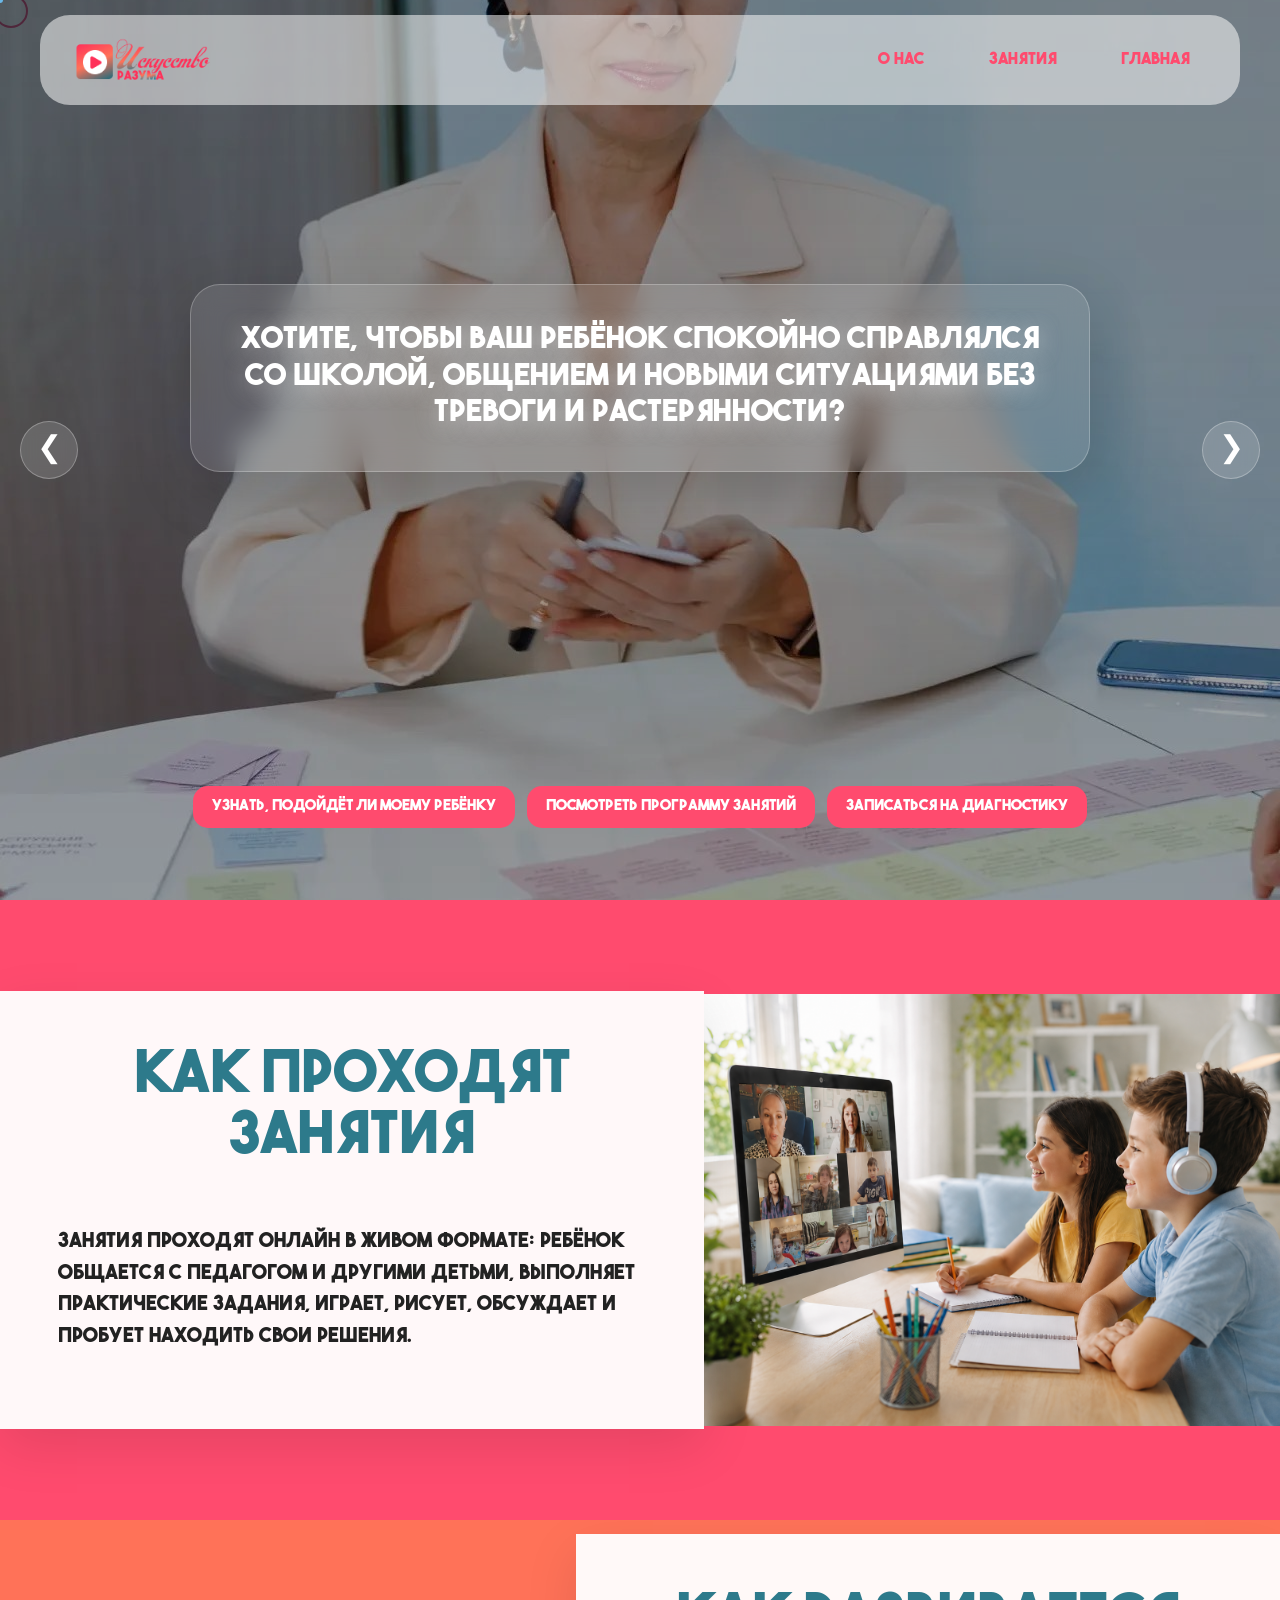
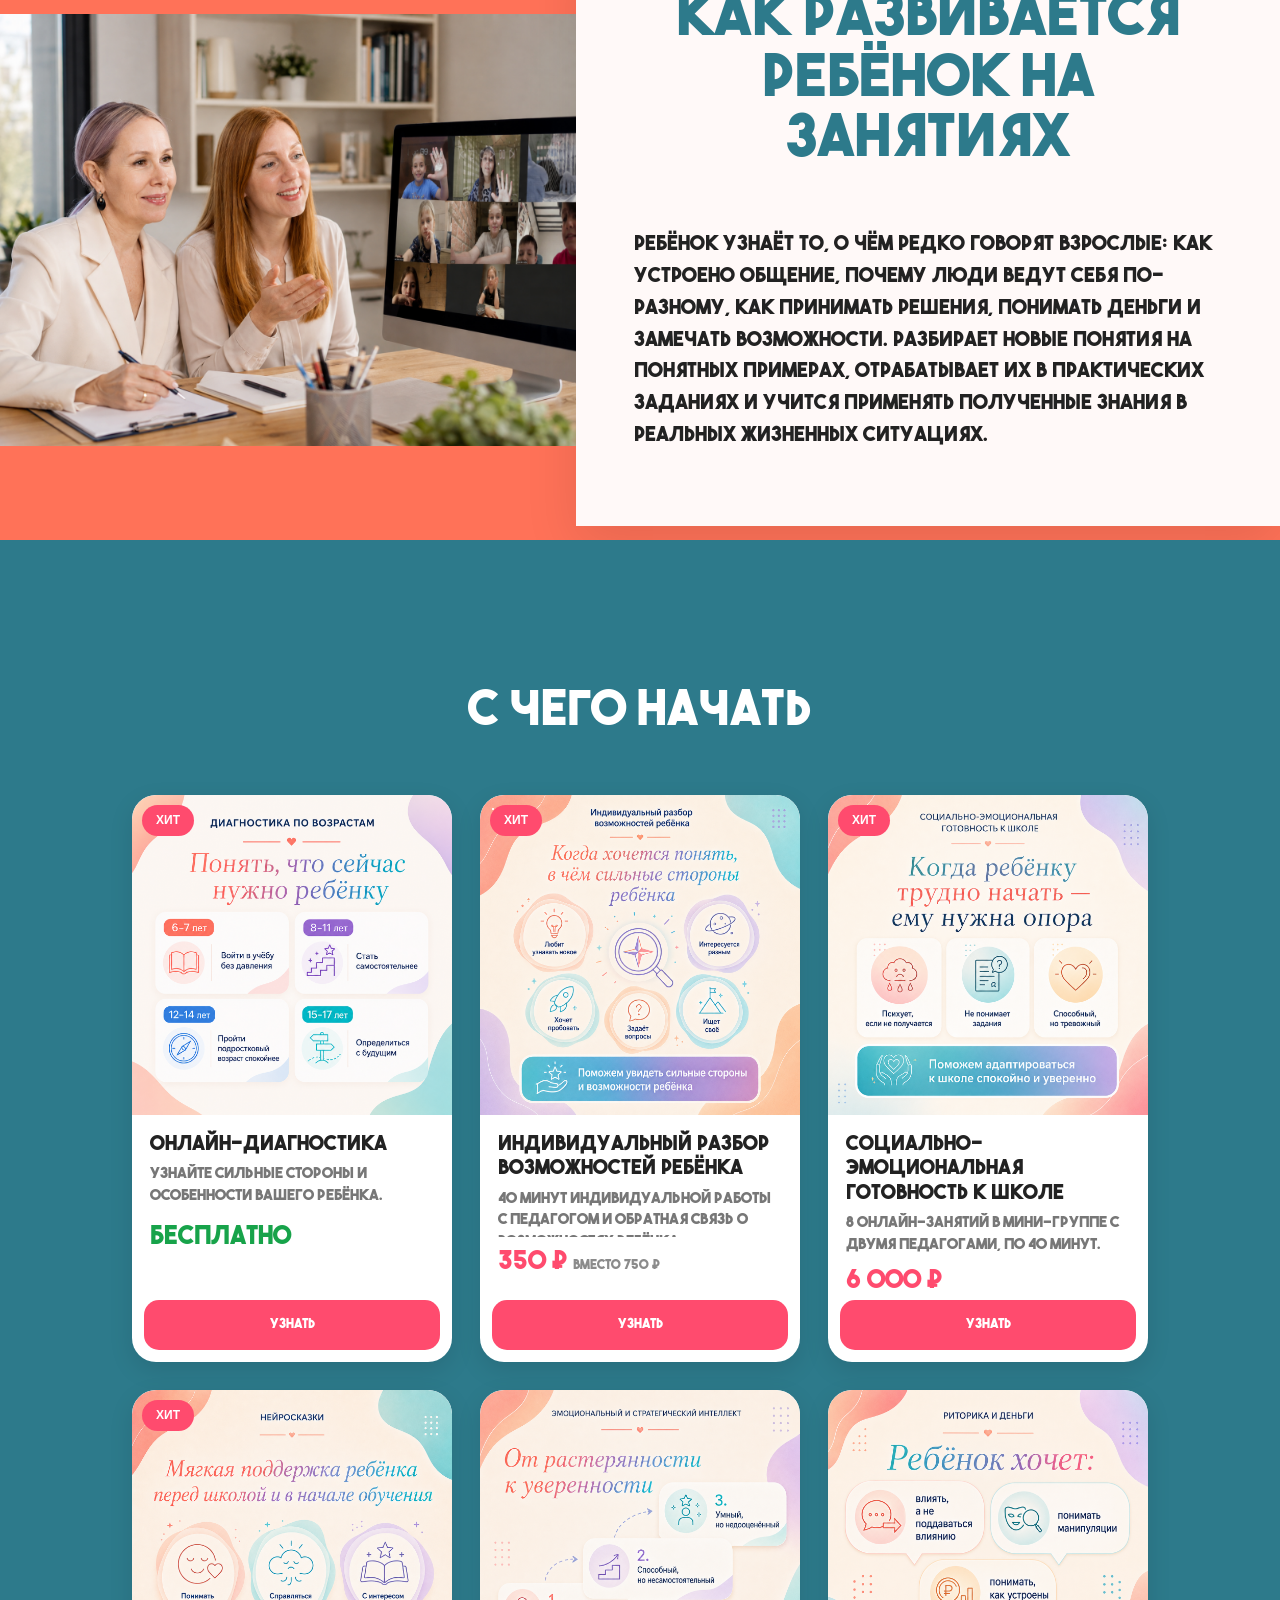
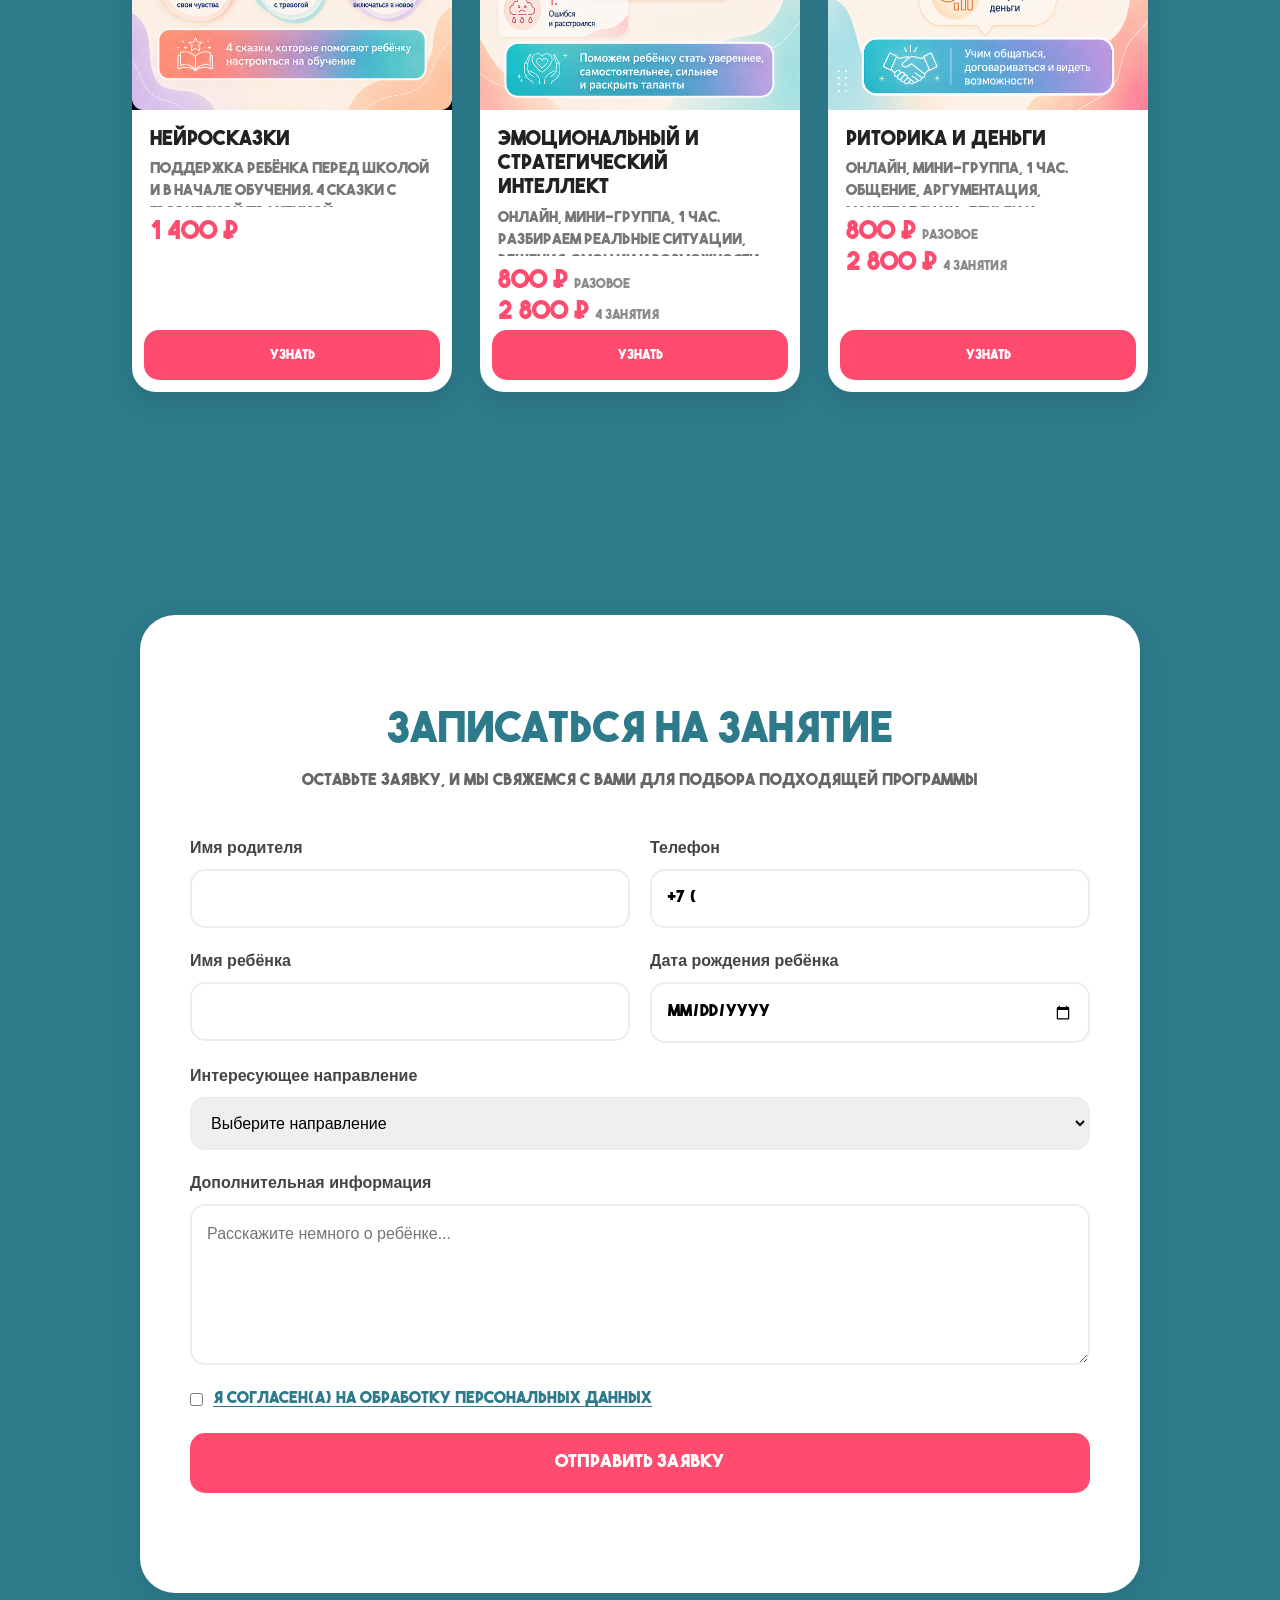
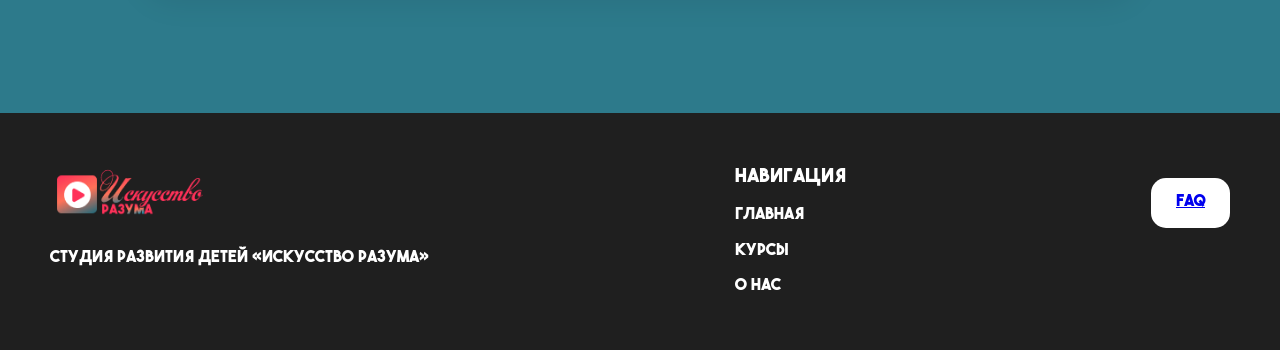
==== commit 5f8c79c4: "тг без тг" ====
--- a/index.html
+++ b/index.html
@@ -1,4 +1,3 @@
-<!-- Файл: index.html | Основные секции отмечены комментариями; стили находятся в css/style.css. -->
 <!DOCTYPE html>
 <html lang="ru">
 <head>
@@ -31,8 +30,8 @@
 <section class="hero-slider">
     
     
-<button type="button" class="slider-btn prev">❮</button>
-<button type="button" class="slider-btn next">❯</button>
+<button class="slider-btn prev">❮</button>
+<button class="slider-btn next">❯</button>
     <div class="slides">
 
         <div class="slide active">
@@ -318,7 +317,7 @@
     </form>
 
 </section>
-<button type="button" id="scrollTopBtn">↑</button>
+<button id="scrollTopBtn">↑</button>
 <footer id="contacts">
 
     <div class="footer-left">
@@ -357,7 +356,9 @@
          <a
             href="FAQ.html"
             class="faq-btn"
-        >Политика обработки персональных данных</a>
+        >
+            FAQ
+        </a>
 
     </div>
 
@@ -367,7 +368,8 @@
  <!-- skript form -->
 <!-- ///// -->
 <script src="js/script.js" defer></script>
-<script src="js/site-content.js" defer></script>
-<script src="js/cloudflare-api.js"></script>
+<script src="js/cloudflare-api.js" defer></script>
+<script src="js/form-submit.js" defer></script>
+<script src="js/cms.js" defer></script>
 </body>
 </html>
--- a/css/style.css
+++ b/css/style.css
@@ -3936,3 +3936,12 @@
         line-height: 1.5;
     }
 }
+
+
+/* Дополнение: фирменный круглый курсор (только устройства с мышью). */
+@media (pointer:fine) {
+  body, a, button, input, select, textarea { cursor: none !important; }
+  .custom-cursor { position:fixed; left:-6px; top:-6px; z-index:99999; width:34px; height:34px; border:2px solid #f06b9b; border-radius:50%; pointer-events:none; transition:width .18s,height .18s,border-color .18s,background .18s; mix-blend-mode:multiply; }
+  .custom-cursor-dot { position:fixed; left:-3px; top:-3px; z-index:100000; width:6px; height:6px; border-radius:50%; background:#6ab8e8; pointer-events:none; }
+  .custom-cursor.is-hover { width:46px; height:46px; border-color:#f3a35b; background:rgba(243,163,91,.12); }
+}
